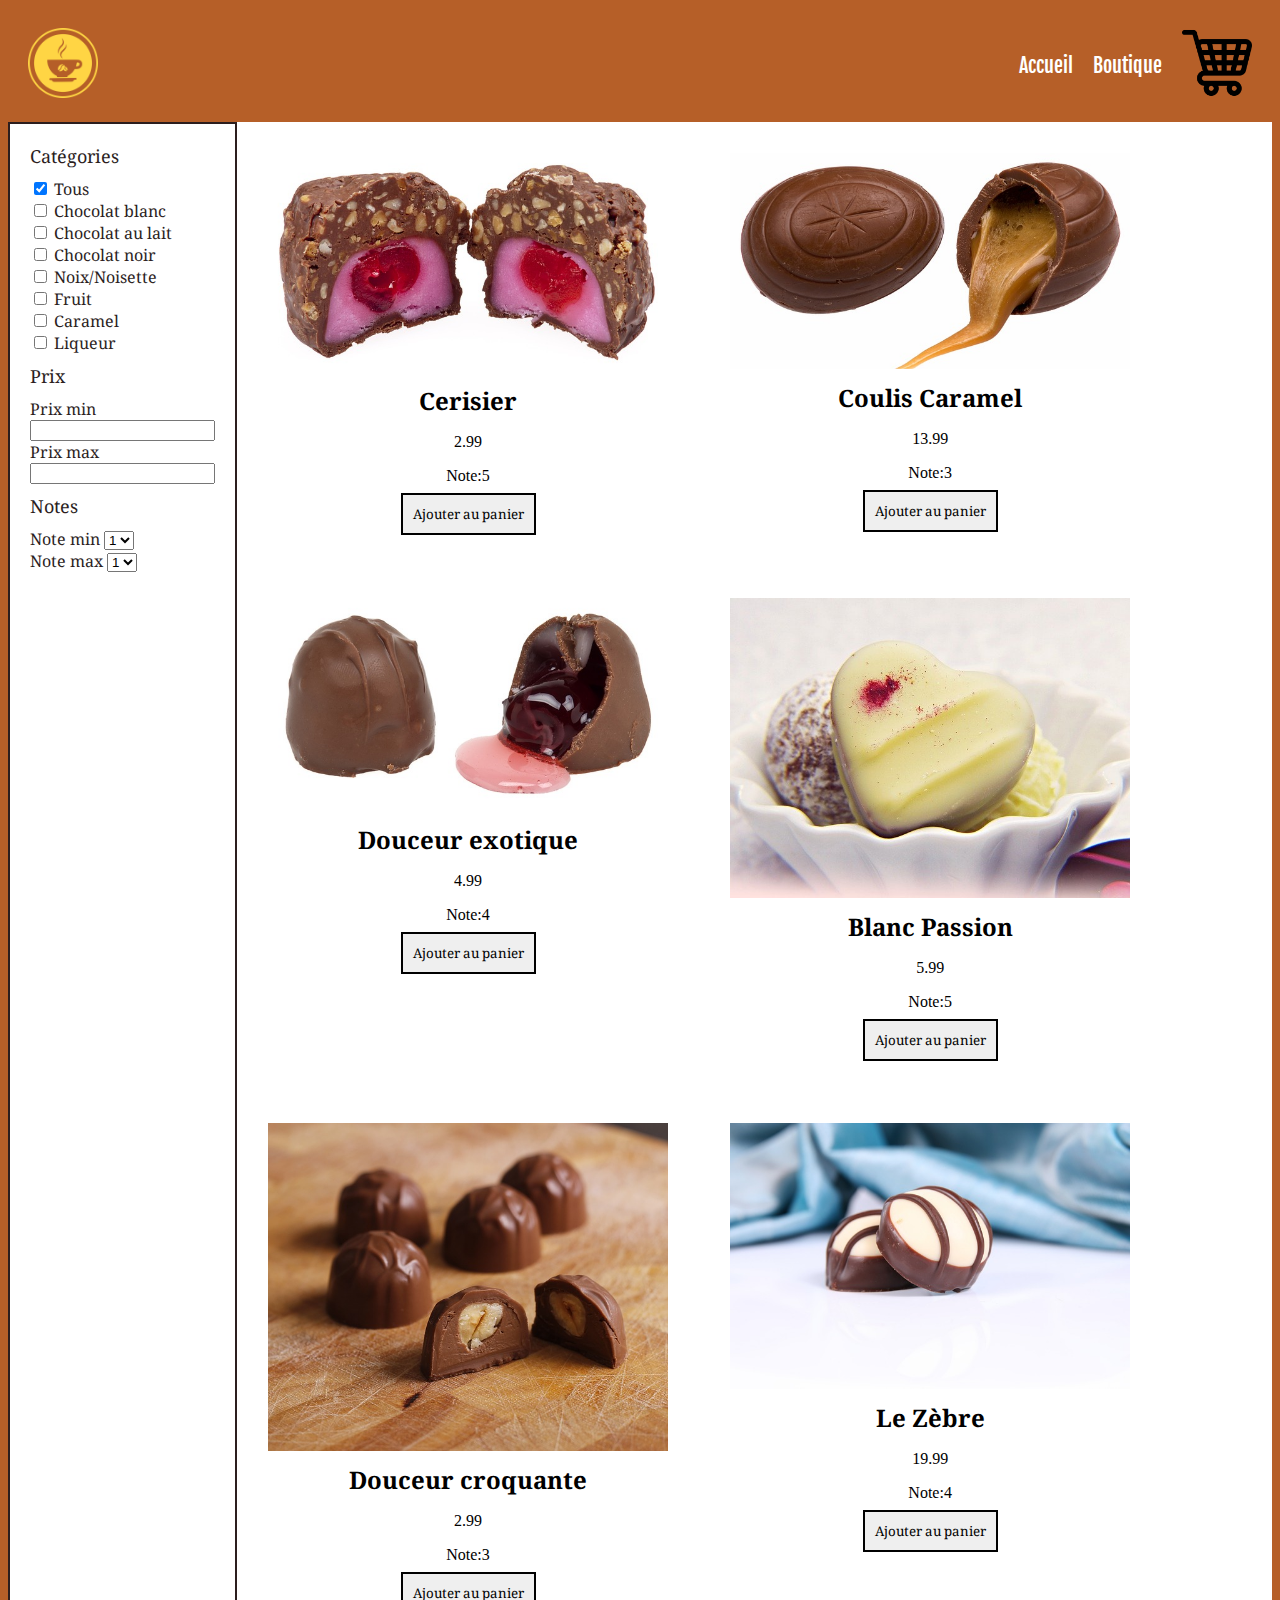
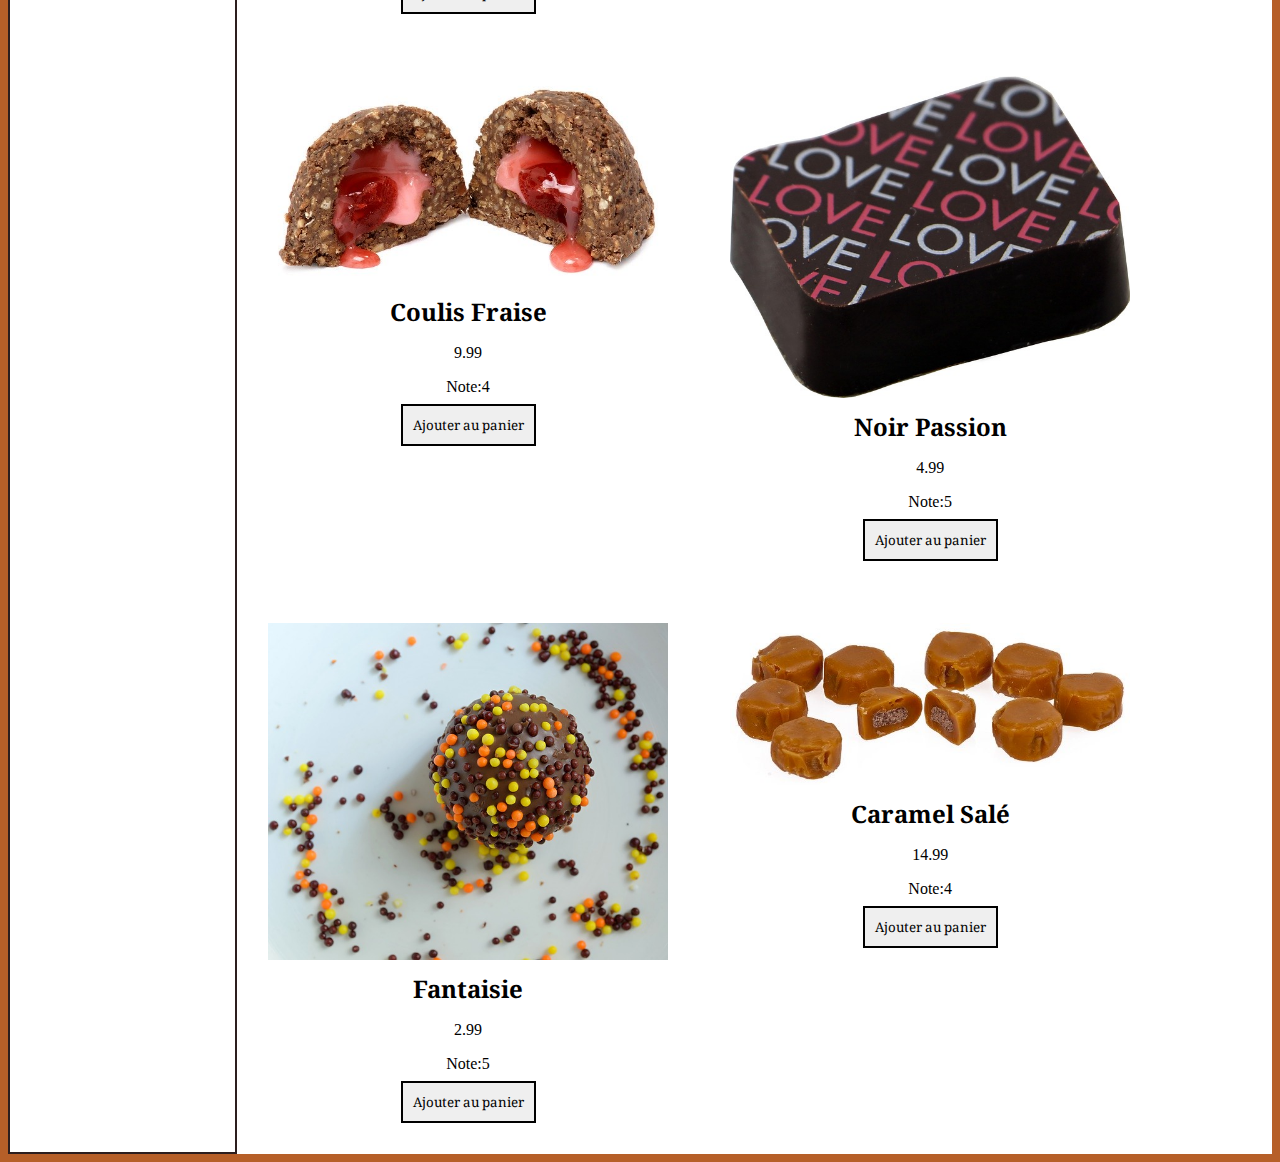
==== boutique.html @ 446644bd "filtre all resolu (sauf suppression des checkbox et doublons)" ====
<!DOCTYPE html>
<html lang="fr">
    <head>
        <title>Choco pap</title>
        <link rel="stylesheet" href="style.css">
    </head>
    <body>
        <!-- HEADER-->
        <div id="header">
            <div id="header-logo">
                <img src="images/logo.png" alt="logo" width="70" height="70">
            </div>
            <div id="header-right">
                <div class="text-style1">
                    <p><a href="index.html">Accueil</a></p></div>
                <div class="text-style1">
                    <p><a href="boutique.html">Boutique</a></p></div>
                <div class="panier">
                    <img src="images/panier.png" alt="panier" width="70" height="70">
                </div>
            </div>
        </div>

        <div class="content">
            <!-- FILTRES -->
            <div id="filter">
                <div class="text-style3">Cat&eacute;gories</div>
                <div class="zone-filtre">
                    <div>
                        <input type="checkbox" id="ch-all" checked onchange="catalogue()">
                        <label for="ch-all" class="text-style4">Tous</label>
                    </div>
                    <div>
                        <input type="checkbox" id="ch-chocolat-blanc" onchange="catalogue()">
                        <label for="ch-chocolat-blanc" class="text-style4">Chocolat blanc</label>
                    </div>
                    <div>
                        <input type="checkbox" id="ch-chocolat-lait" onchange="catalogue()">
                        <label for="ch-chocolat-lait" class="text-style4">Chocolat au lait</label>
                    </div>
                    <div>
                        <input type="checkbox" id="ch-chocolat-noir" onchange="catalogue()">
                        <label for="ch-chocolat-noir" class="text-style4">Chocolat noir</label>
                    </div>
                    <div>
                        <input type="checkbox" id="ch-noix" onchange="catalogue()">
                        <label for="ch-noix" class="text-style4">Noix/Noisette</label>
                    </div>
                    <div>
                        <input type="checkbox" id="ch-fruit" onchange="catalogue()">
                        <label for="ch-fruit" class="text-style4">Fruit</label>
                    </div>
                    <div>
                        <input type="checkbox" id="ch-caramel" onchange="catalogue()">
                        <label for="ch-caramel" class="text-style4">Caramel</label>
                    </div>
                    <div>
                        <input type="checkbox" id="ch-liqueur" onchange="catalogue()">
                        <label for="ch-liqueur" class="text-style4">Liqueur</label>
                    </div>
                </div>
                <div class="text-style3">Prix</div>
                <div class="zone-filtre">
                    <div>
                        <div>
                            <span class="text-style4">Prix min</span>
                            <input type="number" id="prix-min">
                        </div>
                        <div>
                            <span class="text-style4">Prix max</span>
                            <input type="number" id="prix-max">
                        </div> 
                    </div>
                </div>
                <div class="text-style3">Notes</div>
                <div class="zone-filtre">
                    <div>
                        <div>
                            <span class="text-style4">Note min</span>
                            <select>
                                <option value="1">1</option>
                                <option value="2">2</option>
                                <option value="3">3</option>
                                <option value="4">4</option>
                                <option value="5">5</option>
                            </select>
                        </div>
                        <div>
                            <span class="text-style4">Note max</span>
                            <select>
                                <option value="1">1</option>
                                <option value="2">2</option>
                                <option value="3">3</option>
                                <option value="4">4</option>
                                <option value="5">5</option>
                            </select>
                        </div>
                    </div>
                </div>
            </div>
            <!-- PRODUIT-->
            <div id="catalogueProduit">
                <!-- TODO : Ajouter les produits de façon dynamique-->
            </div>
        </div>
        
        <script src="/script/boutique.js"></script>
    </body>
</html>
---- style.css ----
@import url("https://fonts.googleapis.com/css?family=Fjalla+One");
@import url("https://fonts.googleapis.com/css?family=Droid+Serif");


a {
    text-decoration: none;
}

body {
    background-color: #B65F28;
}

.content {
    background-color: #FFFFFF;
}

#header, #footer, .content {
    display: flex;
    justify-content: space-between;
}

#header-right, #social-network {
    display: flex;
    align-items: center;
}

#header-right p {
    margin-left: 20px;
}

#header img {
    margin: 20px;
}

#social-network img {
    margin: 5px;
}

#informations, #contact {
    margin: 20px;
}


.text-style1 {
    font-size: 20px;
    font-family: 'Fjalla One';
    
}
.text-style1 a {
    color: #FFFFFF;
}

.text-style2 {
    display: inline-block;
    font-family: 'Droid Serif';
    padding: 10px;
    border: 2px solid;
}

.text-style2 a {
    color: #2C1E1E;
}

.text-style3 {
    font-size: 18px;
}
.text-style3, .text-style4 {
    color: #2C1E1E;
    font-family: 'Droid Serif';
}

.zone-filtre {
    margin-top: 10px;
    margin-bottom: 10px;
}

#filter {
    border: 2px solid;
    border-color: #2C1E1E;
    padding: 20px;
}

.table {
    display: table;
    padding: 10px;
}

main{
    height: fit-content;
    display: flex;
    justify-content: center;
}
#front-carousel{
    position: absolute;
    display: flex;
    flex-direction: column;
    justify-content: center;
    z-index: 2;
    margin-top: 10%;
    align-items: center;
}

#front-carousel>h1{
    font-family: 'Fjalla One';
    color: #ffffff;
    font-weight: 300;
    font-size: 200px;
}

#button-boutique {
    background-color: #f0f0f0;
    display: flex;
    justify-content: center;
    padding: 2%;
    width: fit-content;
    
}

* {box-sizing:border-box}

/* Carousel */
.carousel-container {
  max-width: 100%;
  position: relative;
  margin: auto;
  z-index: 1;
}

.carouselImage{
    opacity: .7;
}

#carouselControls{
    position: absolute;
    z-index: 2;
    bottom: 4%;
    right: 50%;
}

.dot {
  cursor: pointer;
  height: 15px;
  width: 15px;
  margin: 0 2px;
  background-color: #bbb;
  border-radius: 50%;
  display: inline-block;
  transition: background-color 0.6s ease;
}

.active, .dot:hover {
  background-color: #717171;
}


h2{
    color: #000000;
    font-family: 'Droid Serif'; 
}

#catalogueProduit {
    display: flex;
    flex-wrap: wrap;
}

.card {
    display: flex;
    flex-direction: column;
    align-items: center;
    padding: 3%;
}

.card>a>img{
    width: 400px;
}

.card>button{
    display: inline-block;
    font-family: 'Droid Serif';
    padding: 10px;
    border: 2px solid;
}
.card> h2,p{
    margin: 2%;
}

#presentation{
    padding-top: 2%;
}
#presentation>div{
    padding: 2%;
    margin-left: 5%;
}
#presentation.table{
    padding-right: 50%;
}
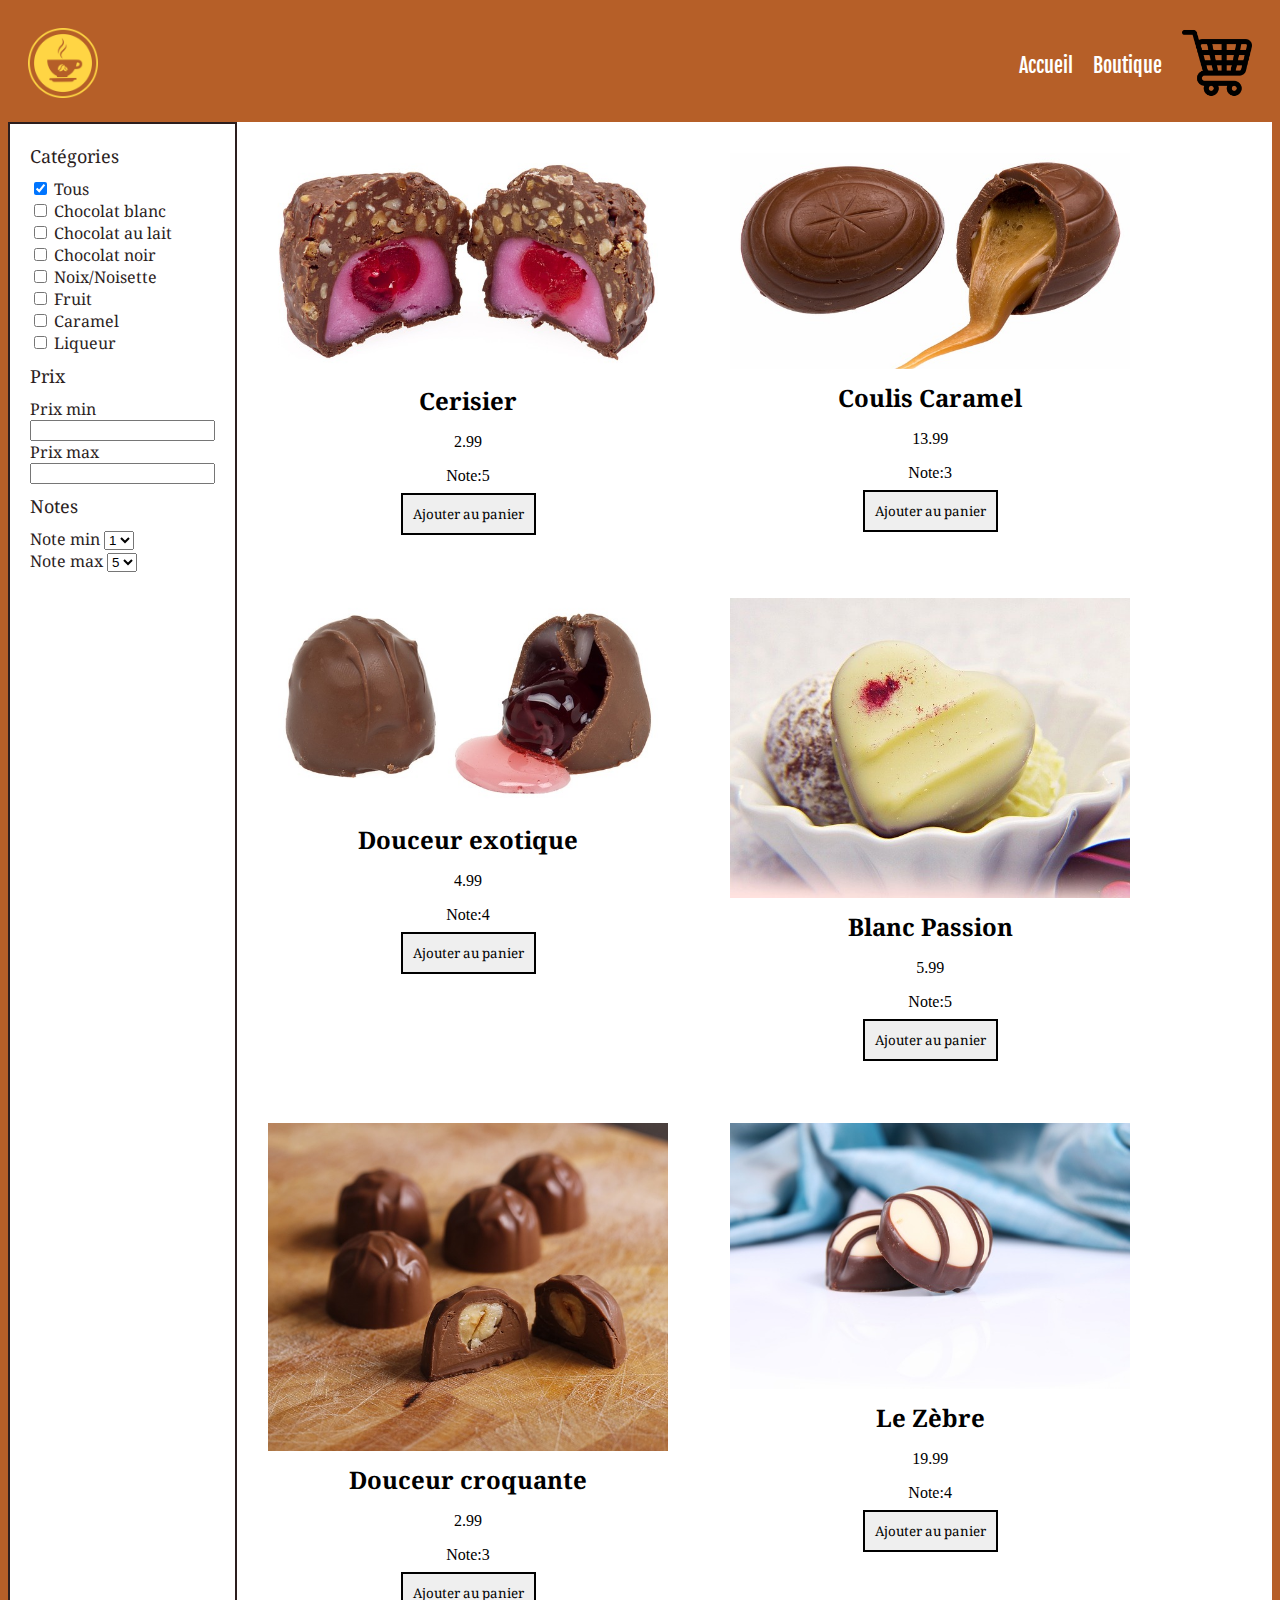
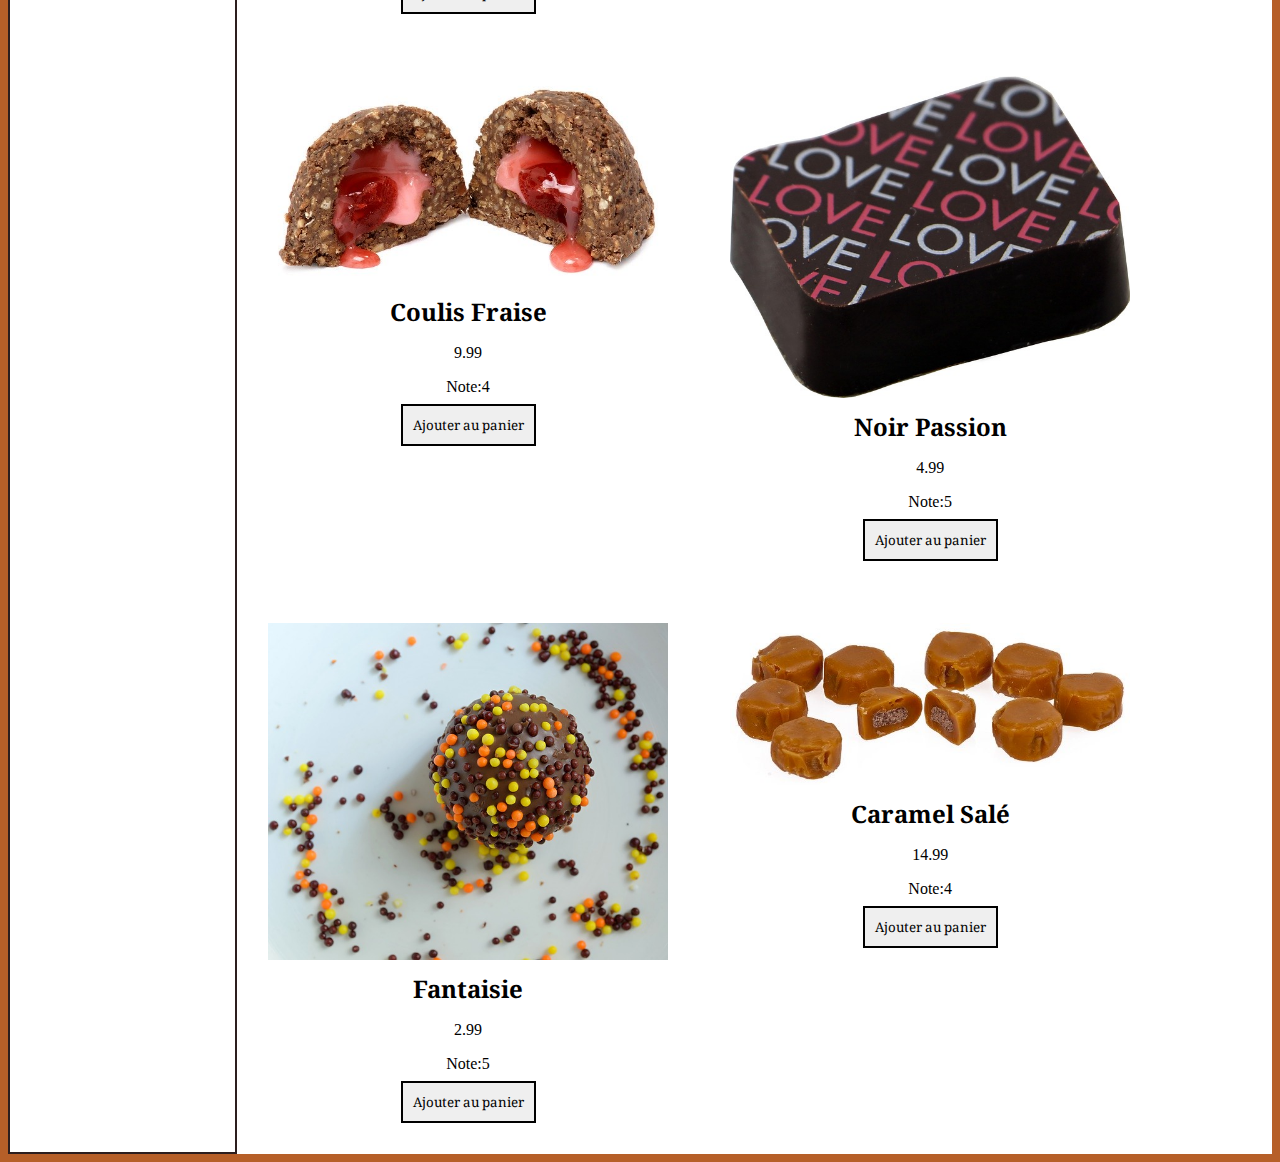
==== commit 30fc6545: "filtres prix et notes avec doublons" ====
--- a/boutique.html
+++ b/boutique.html
@@ -64,11 +64,11 @@
                     <div>
                         <div>
                             <span class="text-style4">Prix min</span>
-                            <input type="number" id="prix-min">
+                            <input type="number" id="prix-min" onchange="catalogue()">
                         </div>
                         <div>
                             <span class="text-style4">Prix max</span>
-                            <input type="number" id="prix-max">
+                            <input type="number" id="prix-max" onchange="catalogue()">
                         </div> 
                     </div>
                 </div>
@@ -77,7 +77,7 @@
                     <div>
                         <div>
                             <span class="text-style4">Note min</span>
-                            <select>
+                            <select id="noteMin" onchange="catalogue()">
                                 <option value="1">1</option>
                                 <option value="2">2</option>
                                 <option value="3">3</option>
@@ -87,12 +87,12 @@
                         </div>
                         <div>
                             <span class="text-style4">Note max</span>
-                            <select>
+                            <select id="noteMax" onchange="catalogue()"> 
                                 <option value="1">1</option>
                                 <option value="2">2</option>
                                 <option value="3">3</option>
                                 <option value="4">4</option>
-                                <option value="5">5</option>
+                                <option value="5" selected>5</option>
                             </select>
                         </div>
                     </div>
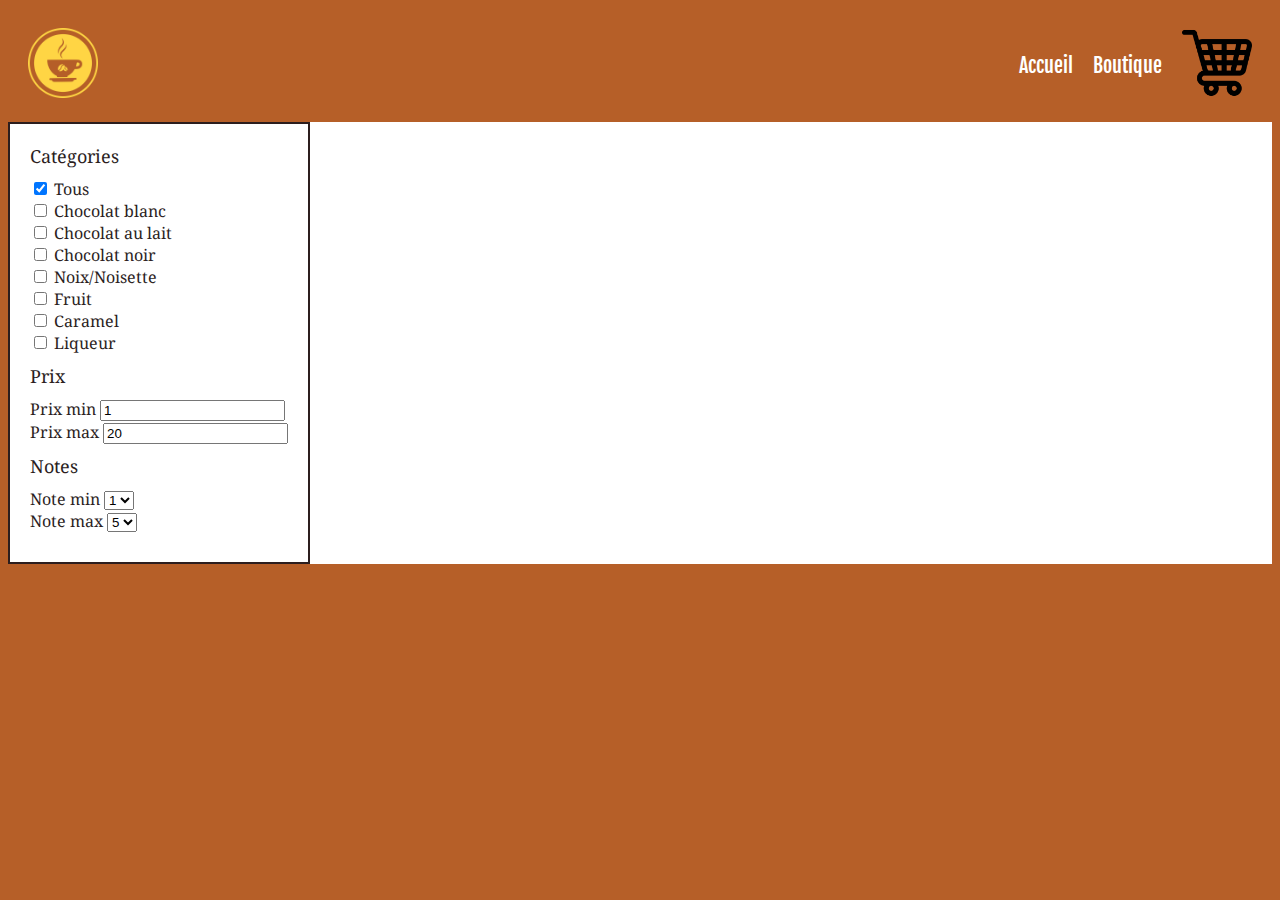
==== commit 1e4c4e8f: "optimisation de boutique.js et création de la classe ListeProduit pour stocker les fonctions filtres" ====
--- a/boutique.html
+++ b/boutique.html
@@ -64,11 +64,11 @@
                     <div>
                         <div>
                             <span class="text-style4">Prix min</span>
-                            <input type="number" id="prix-min" onchange="catalogue()">
+                            <input type="number" id="prixMin" value="1" onchange="catalogue()">
                         </div>
                         <div>
                             <span class="text-style4">Prix max</span>
-                            <input type="number" id="prix-max" onchange="catalogue()">
+                            <input type="number" id="prixMax" value="20" onchange="catalogue()" >
                         </div> 
                     </div>
                 </div>
@@ -104,6 +104,6 @@
             </div>
         </div>
         
-        <script src="/script/boutique.js"></script>
+        <script src="/script/boutique.js" type="module"></script>
     </body>
 </html>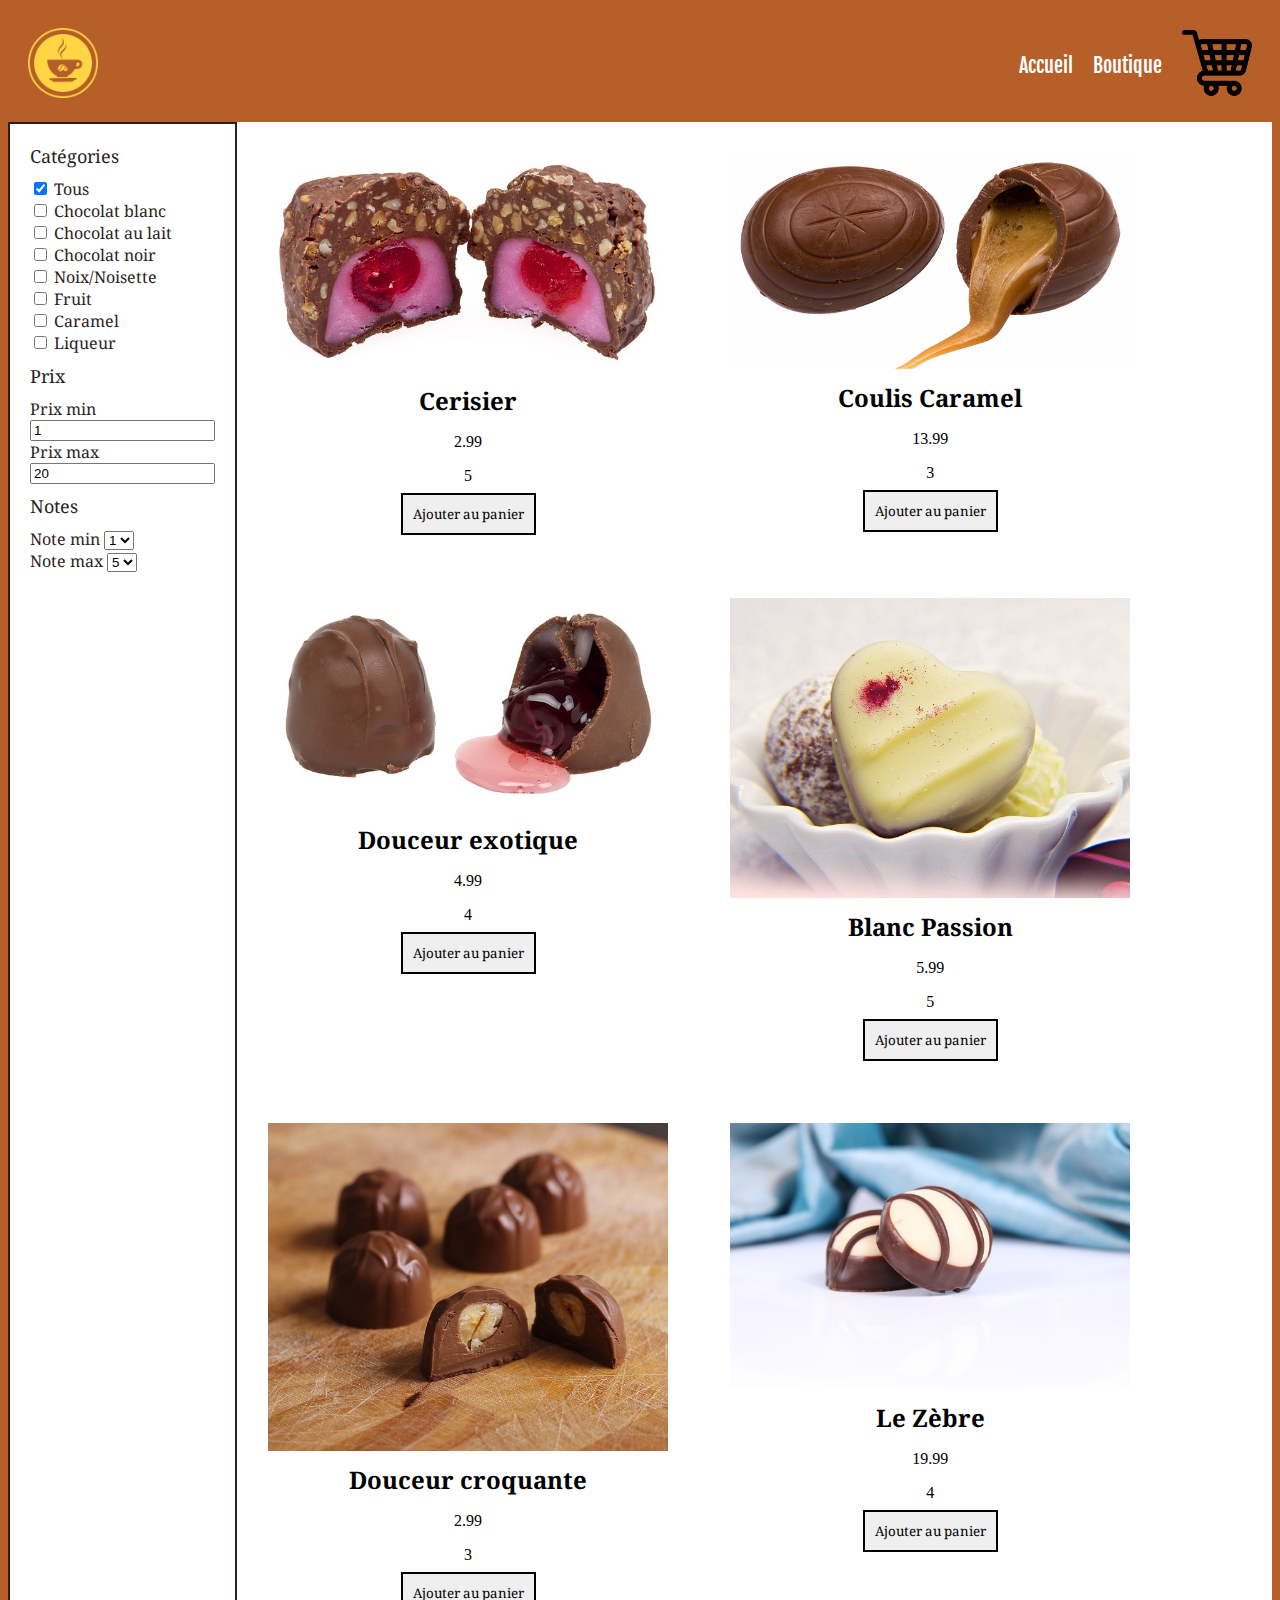
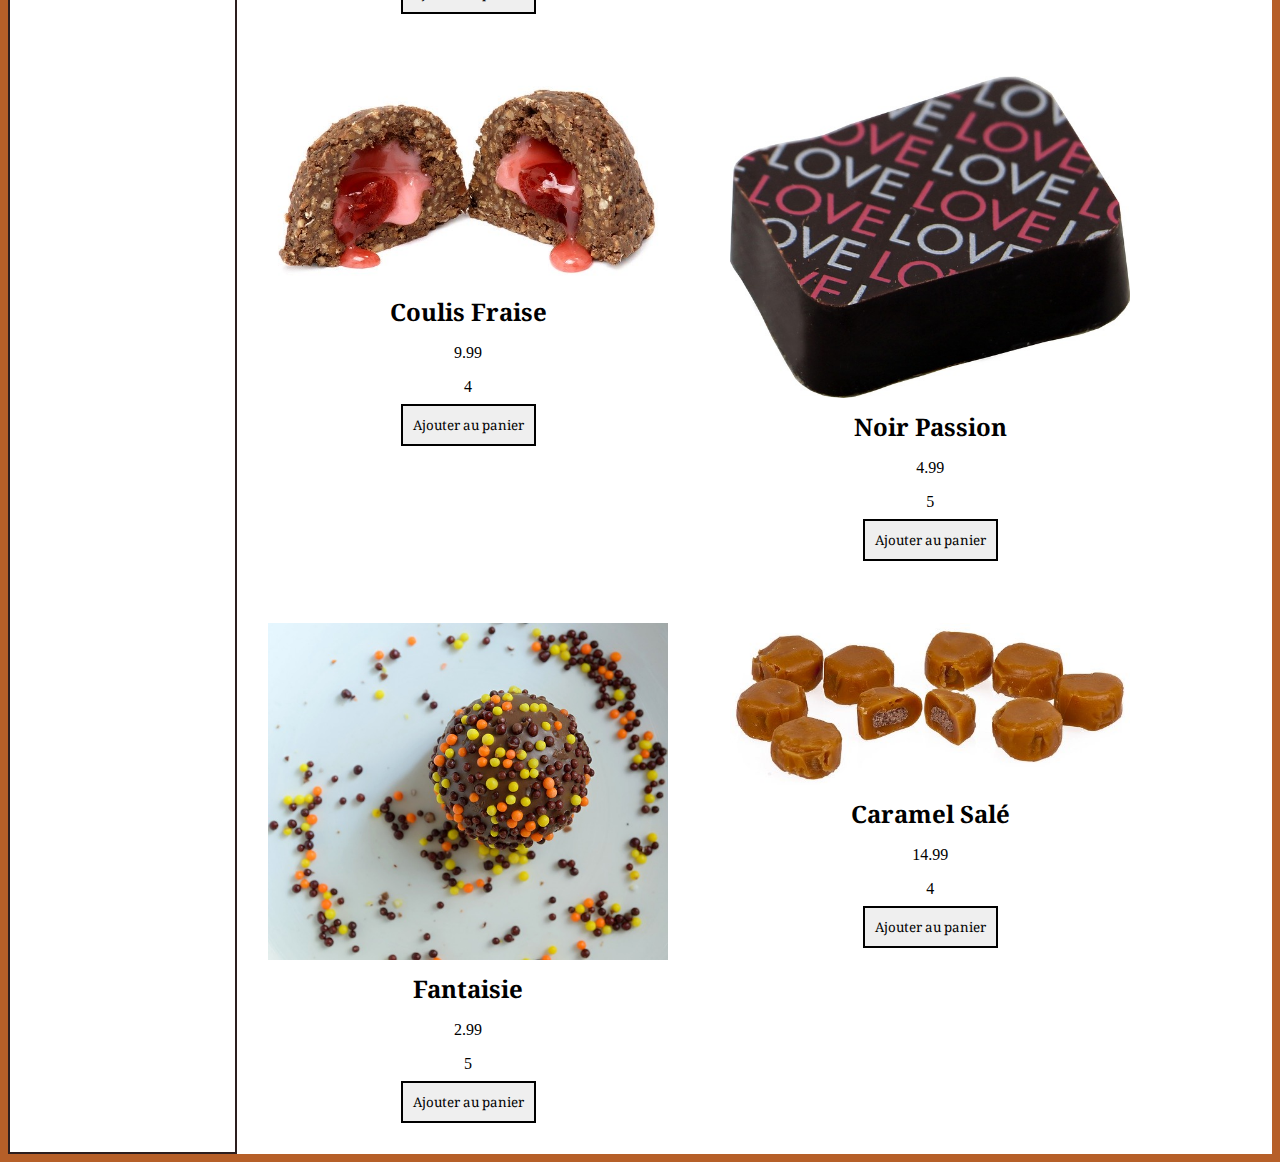
==== commit ab6bc9ef: "filtres ok + page produit ok" ====
--- a/boutique.html
+++ b/boutique.html
@@ -27,35 +27,35 @@
                 <div class="text-style3">Cat&eacute;gories</div>
                 <div class="zone-filtre">
                     <div>
-                        <input type="checkbox" id="ch-all" checked onchange="catalogue()">
+                        <input type="checkbox" name="checkboxFiltre" id="all" checked >
                         <label for="ch-all" class="text-style4">Tous</label>
                     </div>
                     <div>
-                        <input type="checkbox" id="ch-chocolat-blanc" onchange="catalogue()">
+                        <input type="checkbox" name="checkboxFiltre" id="blanc" >
                         <label for="ch-chocolat-blanc" class="text-style4">Chocolat blanc</label>
                     </div>
                     <div>
-                        <input type="checkbox" id="ch-chocolat-lait" onchange="catalogue()">
+                        <input type="checkbox" name="checkboxFiltre" id="lait" >
                         <label for="ch-chocolat-lait" class="text-style4">Chocolat au lait</label>
                     </div>
                     <div>
-                        <input type="checkbox" id="ch-chocolat-noir" onchange="catalogue()">
+                        <input type="checkbox" name="checkboxFiltre" id="noir" >
                         <label for="ch-chocolat-noir" class="text-style4">Chocolat noir</label>
                     </div>
                     <div>
-                        <input type="checkbox" id="ch-noix" onchange="catalogue()">
+                        <input type="checkbox" name="checkboxFiltre" id="noix" >
                         <label for="ch-noix" class="text-style4">Noix/Noisette</label>
                     </div>
                     <div>
-                        <input type="checkbox" id="ch-fruit" onchange="catalogue()">
+                        <input type="checkbox" name="checkboxFiltre" id="fruit" >
                         <label for="ch-fruit" class="text-style4">Fruit</label>
                     </div>
                     <div>
-                        <input type="checkbox" id="ch-caramel" onchange="catalogue()">
+                        <input type="checkbox" name="checkboxFiltre" id="caramel" >
                         <label for="ch-caramel" class="text-style4">Caramel</label>
                     </div>
                     <div>
-                        <input type="checkbox" id="ch-liqueur" onchange="catalogue()">
+                        <input type="checkbox" name="checkboxFiltre" id="liqueur" >
                         <label for="ch-liqueur" class="text-style4">Liqueur</label>
                     </div>
                 </div>
@@ -64,11 +64,11 @@
                     <div>
                         <div>
                             <span class="text-style4">Prix min</span>
-                            <input type="number" id="prixMin" value="1" onchange="catalogue()">
+                            <input type="number" id="priceMin" value="1" >
                         </div>
                         <div>
                             <span class="text-style4">Prix max</span>
-                            <input type="number" id="prixMax" value="20" onchange="catalogue()" >
+                            <input type="number" id="priceMax" value="20"  >
                         </div> 
                     </div>
                 </div>
@@ -77,7 +77,7 @@
                     <div>
                         <div>
                             <span class="text-style4">Note min</span>
-                            <select id="noteMin" onchange="catalogue()">
+                            <select id="noteMin" >
                                 <option value="1">1</option>
                                 <option value="2">2</option>
                                 <option value="3">3</option>
@@ -87,7 +87,7 @@
                         </div>
                         <div>
                             <span class="text-style4">Note max</span>
-                            <select id="noteMax" onchange="catalogue()"> 
+                            <select id="noteMax" > 
                                 <option value="1">1</option>
                                 <option value="2">2</option>
                                 <option value="3">3</option>
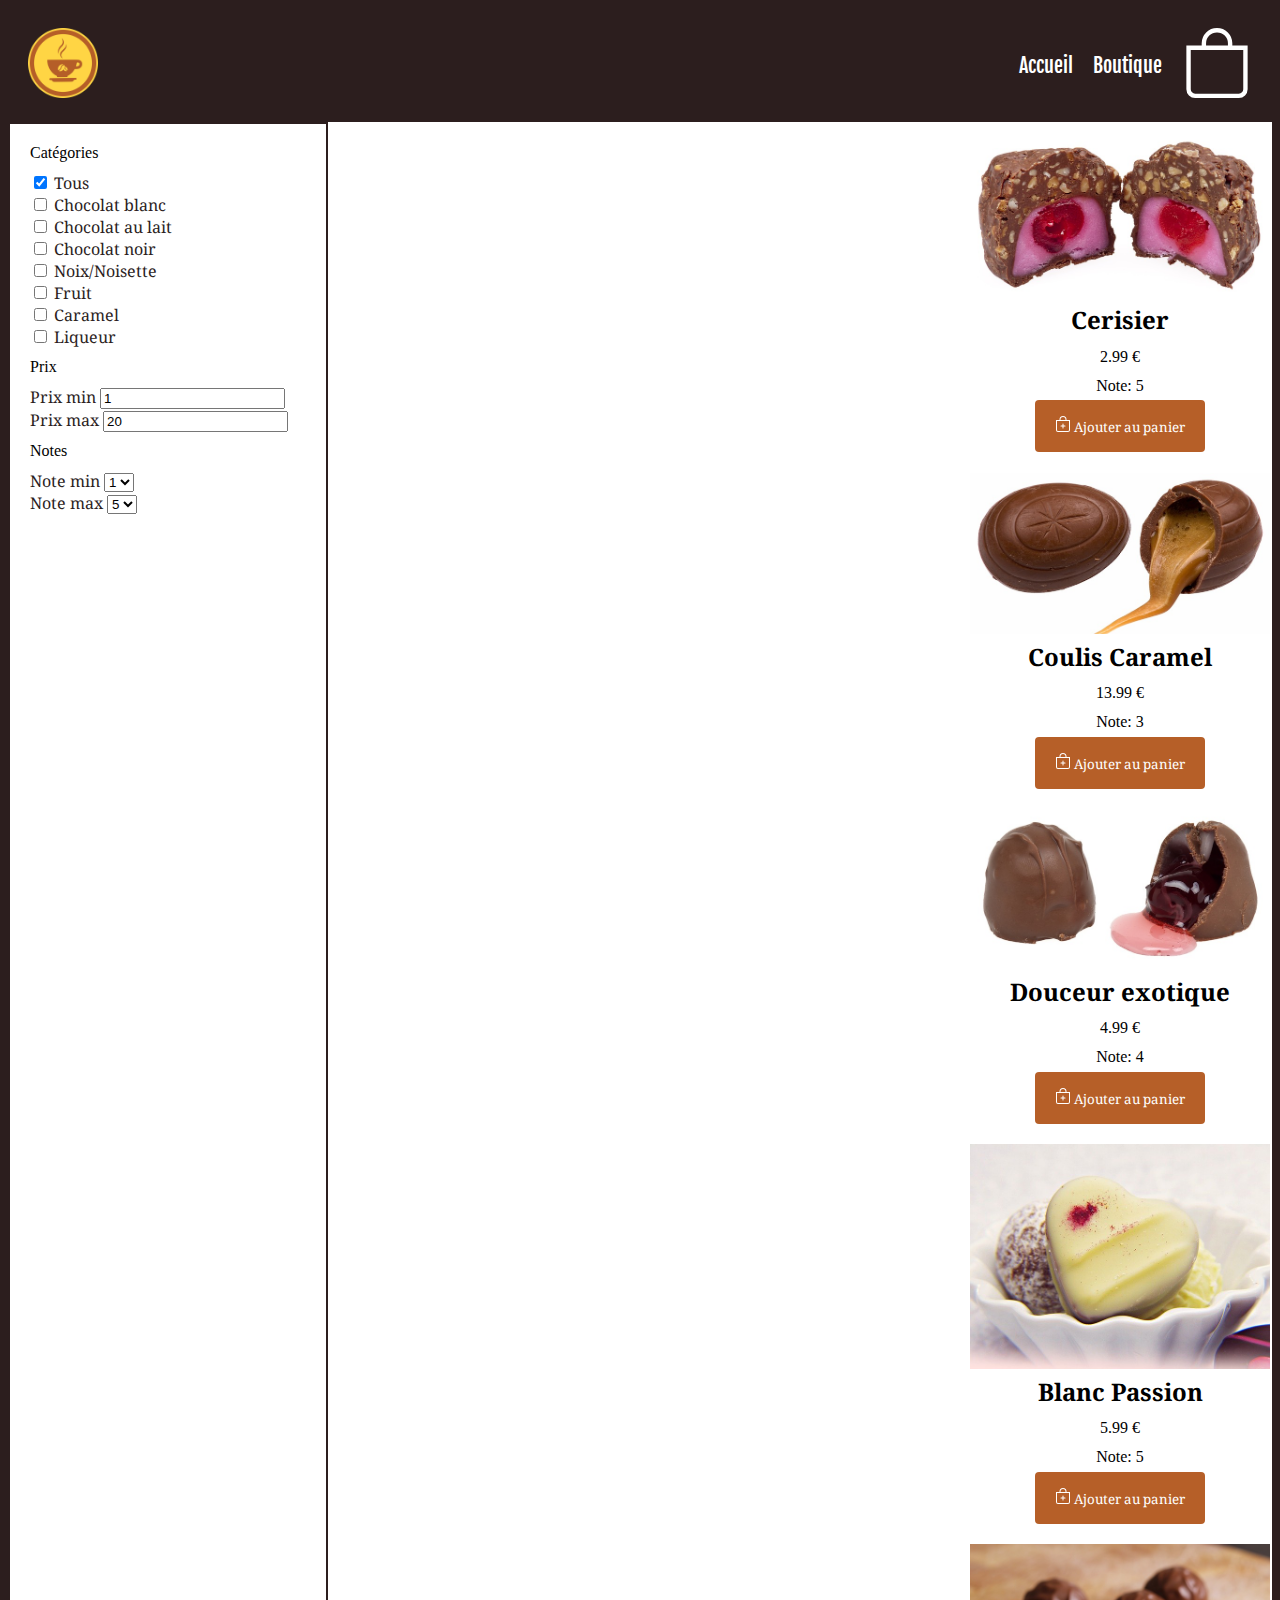
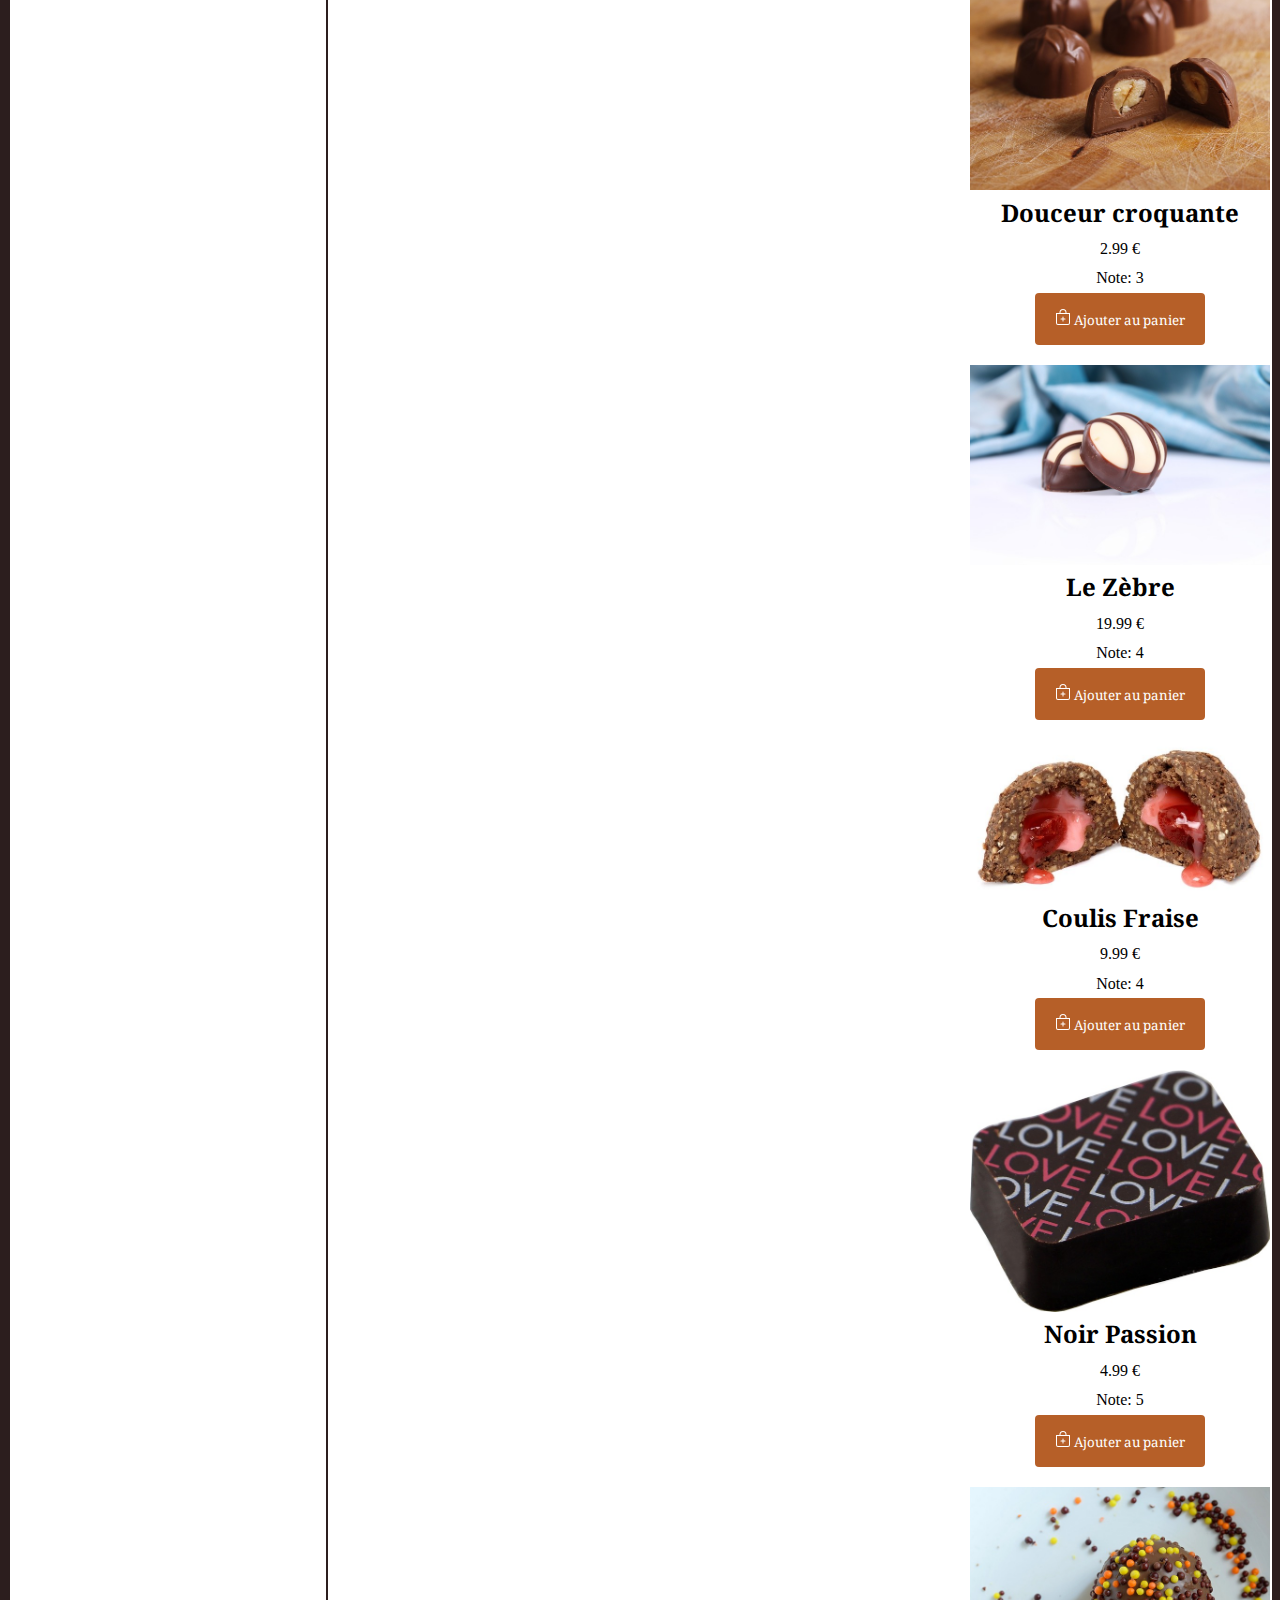
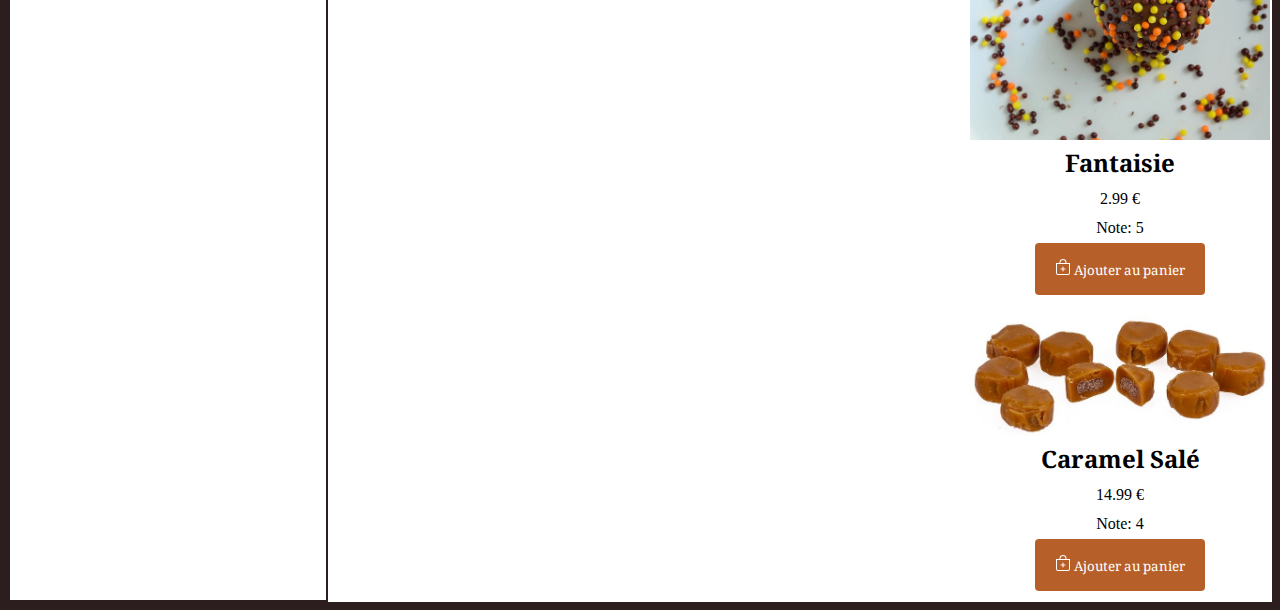
==== commit d60a14a8: "ajout bootstrap / css boutique et template panier" ====
--- a/boutique.html
+++ b/boutique.html
@@ -1,12 +1,15 @@
 <!DOCTYPE html>
 <html lang="fr">
     <head>
+        <meta charset="utf-8">
+        <meta name="viewport" content="width=device-width, initial-scale=1">
         <title>Choco pap</title>
+        <link href="https://cdn.jsdelivr.net/npm/bootstrap@5.2.3/dist/css/bootstrap.min.css" rel="stylesheet" integrity="sha384-rbsA2VBKQhggwzxH7pPCaAqO46MgnOM80zW1RWuH61DGLwZJEdK2Kadq2F9CUG65" crossorigin="anonymous">
         <link rel="stylesheet" href="style.css">
     </head>
     <body>
         <!-- HEADER-->
-        <div id="header">
+        <header id="header">
             <div id="header-logo">
                 <img src="images/logo.png" alt="logo" width="70" height="70">
             </div>
@@ -16,67 +19,69 @@
                 <div class="text-style1">
                     <p><a href="boutique.html">Boutique</a></p></div>
                 <div class="panier">
-                    <img src="images/panier.png" alt="panier" width="70" height="70">
+                    <img src="images/bag.svg" alt="panier" width="70" height="70">
                 </div>
             </div>
-        </div>
-
-        <div class="content">
+        </header>
+        
+        <div id="panier"></div>
+        <div class="content ">
             <!-- FILTRES -->
-            <div id="filter">
-                <div class="text-style3">Cat&eacute;gories</div>
+            
+            <div id="filter" class="d-flex flex-column">
+                <div>Cat&eacute;gories</div>
                 <div class="zone-filtre">
                     <div>
                         <input type="checkbox" name="checkboxFiltre" id="all" checked >
-                        <label for="ch-all" class="text-style4">Tous</label>
+                        <label for="ch-all">Tous</label>
                     </div>
                     <div>
                         <input type="checkbox" name="checkboxFiltre" id="blanc" >
-                        <label for="ch-chocolat-blanc" class="text-style4">Chocolat blanc</label>
+                        <label for="ch-chocolat-blanc">Chocolat blanc</label>
                     </div>
                     <div>
                         <input type="checkbox" name="checkboxFiltre" id="lait" >
-                        <label for="ch-chocolat-lait" class="text-style4">Chocolat au lait</label>
+                        <label for="ch-chocolat-lait">Chocolat au lait</label>
                     </div>
                     <div>
                         <input type="checkbox" name="checkboxFiltre" id="noir" >
-                        <label for="ch-chocolat-noir" class="text-style4">Chocolat noir</label>
+                        <label for="ch-chocolat-noir">Chocolat noir</label>
                     </div>
                     <div>
                         <input type="checkbox" name="checkboxFiltre" id="noix" >
-                        <label for="ch-noix" class="text-style4">Noix/Noisette</label>
+                        <label for="ch-noix">Noix/Noisette</label>
                     </div>
                     <div>
                         <input type="checkbox" name="checkboxFiltre" id="fruit" >
-                        <label for="ch-fruit" class="text-style4">Fruit</label>
+                        <label for="ch-fruit">Fruit</label>
                     </div>
                     <div>
                         <input type="checkbox" name="checkboxFiltre" id="caramel" >
-                        <label for="ch-caramel" class="text-style4">Caramel</label>
+                        <label for="ch-caramel">Caramel</label>
                     </div>
                     <div>
                         <input type="checkbox" name="checkboxFiltre" id="liqueur" >
-                        <label for="ch-liqueur" class="text-style4">Liqueur</label>
+                        <label for="ch-liqueur">Liqueur</label>
                     </div>
                 </div>
-                <div class="text-style3">Prix</div>
+                <div>Prix</div>
                 <div class="zone-filtre">
                     <div>
                         <div>
-                            <span class="text-style4">Prix min</span>
+                            <span>Prix min</span>
                             <input type="number" id="priceMin" value="1" >
                         </div>
                         <div>
-                            <span class="text-style4">Prix max</span>
+                            <span>Prix max</span>
                             <input type="number" id="priceMax" value="20"  >
                         </div> 
                     </div>
                 </div>
-                <div class="text-style3">Notes</div>
+                <div>Notes</div>
                 <div class="zone-filtre">
                     <div>
                         <div>
-                            <span class="text-style4">Note min</span>
+                            <span>Note min</span>
                             <select id="noteMin" >
                                 <option value="1">1</option>
                                 <option value="2">2</option>
@@ -86,7 +91,7 @@
                             </select>
                         </div>
                         <div>
-                            <span class="text-style4">Note max</span>
+                            <span>Note max</span>
                             <select id="noteMax" > 
                                 <option value="1">1</option>
                                 <option value="2">2</option>
@@ -99,7 +104,7 @@
                 </div>
             </div>
             <!-- PRODUIT-->
-            <div id="catalogueProduit">
+            <div id="catalogueProduit" class=" d-flex flex-wrap justify-content-start">
                 <!-- TODO : Ajouter les produits de façon dynamique-->
             </div>
         </div>
--- a/style.css
+++ b/style.css
@@ -7,7 +7,7 @@
 }
 
 body {
-    background-color: #B65F28;
+    background-color: #2C1E1E;
 }
 
 .content {
@@ -58,7 +58,7 @@
 }
 
 .text-style2 a {
-    color: #2C1E1E;
+    color: #FFFFFF;
 }
 
 .text-style3 {
@@ -68,16 +68,23 @@
     color: #2C1E1E;
     font-family: 'Droid Serif';
 }
+
+
+/*Filtres*/
+
 
 .zone-filtre {
     margin-top: 10px;
     margin-bottom: 10px;
+    color: #2C1E1E;
+    font-family: 'Droid Serif';
 }
 
 #filter {
     border: 2px solid;
     border-color: #2C1E1E;
     padding: 20px;
+    width: 320px;
 }
 
 .table {
@@ -90,6 +97,9 @@
     display: flex;
     justify-content: center;
 }
+
+/*Carousel*/
+
 #front-carousel{
     position: absolute;
     display: flex;
@@ -118,7 +128,6 @@
 
 * {box-sizing:border-box}
 
-/* Carousel */
 .carousel-container {
   max-width: 100%;
   position: relative;
@@ -158,27 +167,23 @@
     font-family: 'Droid Serif'; 
 }
 
-#catalogueProduit {
-    display: flex;
-    flex-wrap: wrap;
-}
-
 .card {
     display: flex;
     flex-direction: column;
     align-items: center;
     padding: 3%;
-}
-
-.card>a>img{
-    width: 400px;
+    margin: 2px;
+}
+
+.card>img{
+    width: 300px;
 }
 
 .card>button{
     display: inline-block;
     font-family: 'Droid Serif';
-    padding: 10px;
-    border: 2px solid;
+    color: #FFFFFF;
+    padding: 14px 18px;
 }
 .card> h2,p{
     margin: 2%;
@@ -193,4 +198,10 @@
 }
 #presentation.table{
     padding-right: 50%;
+}
+
+.btnPanier{
+    background-color:#B65F28 ;
+    border-radius: 4px;
+    border-color: transparent;
 }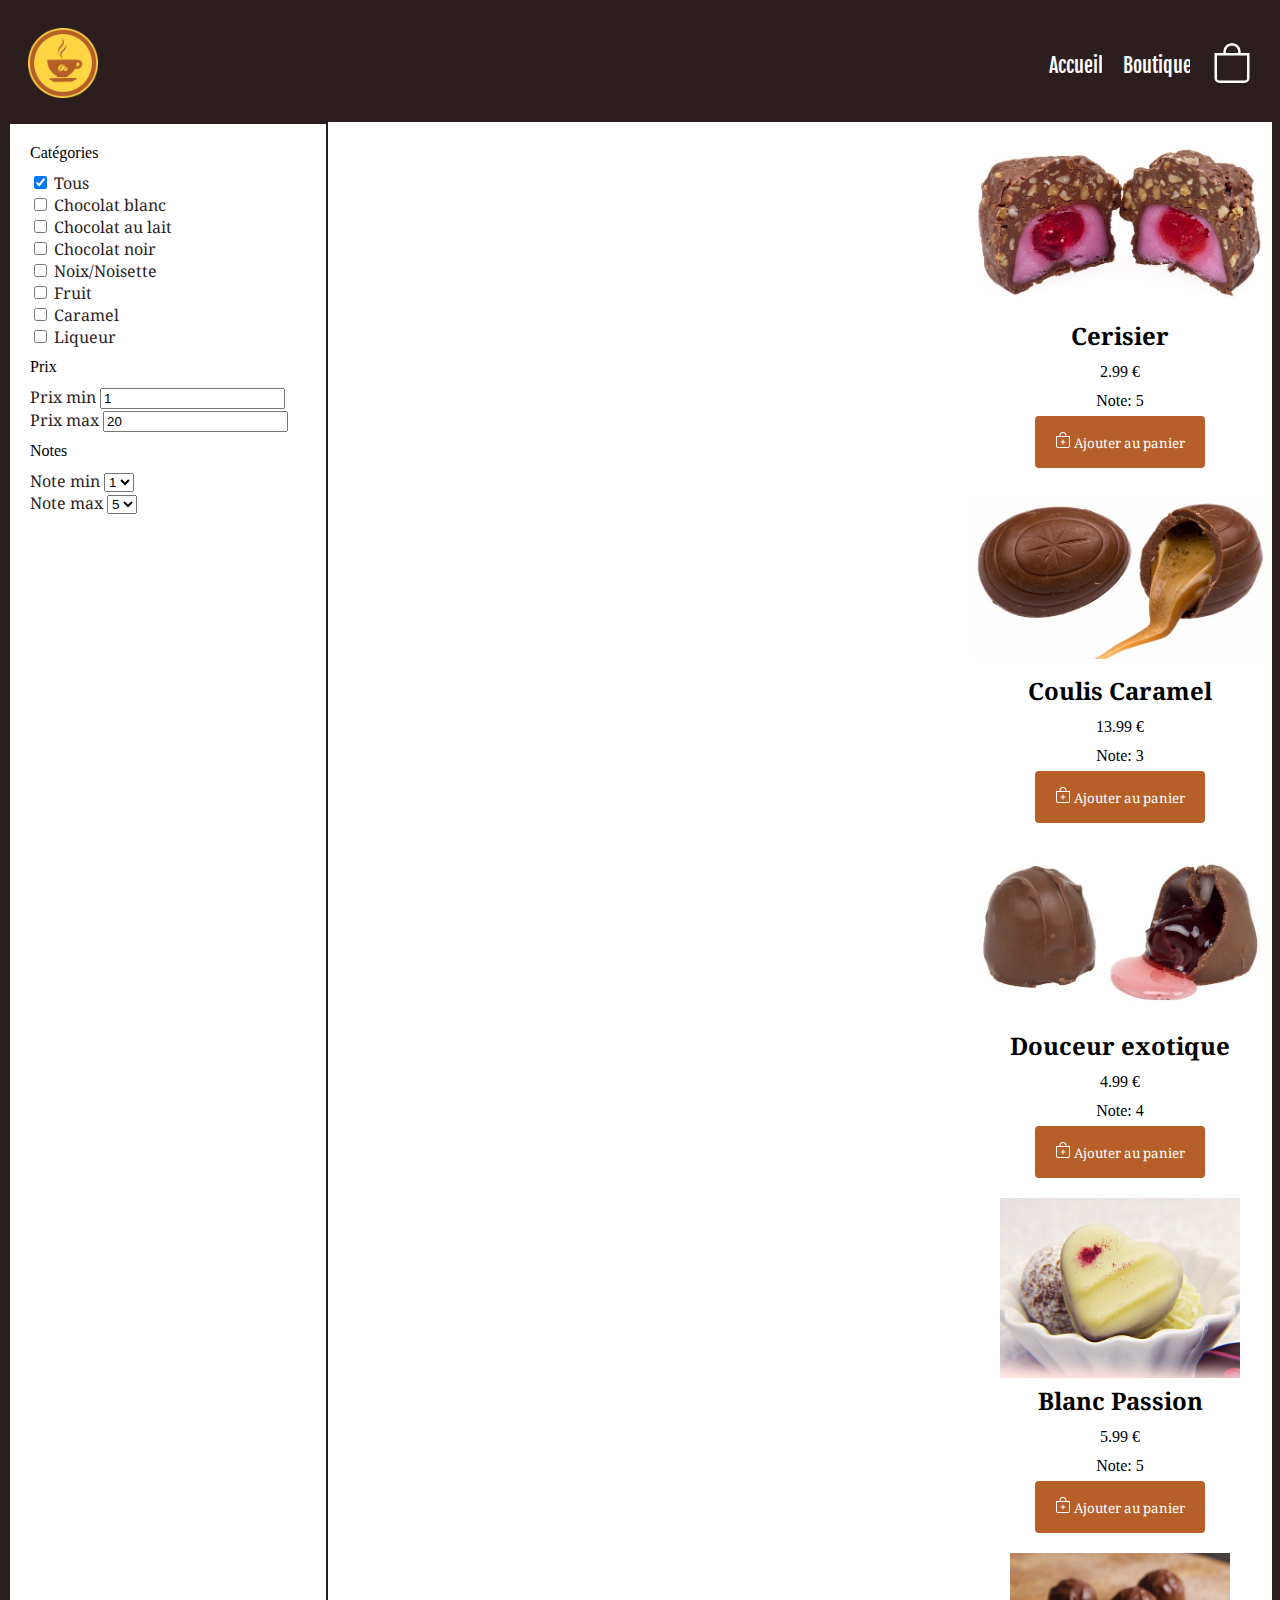
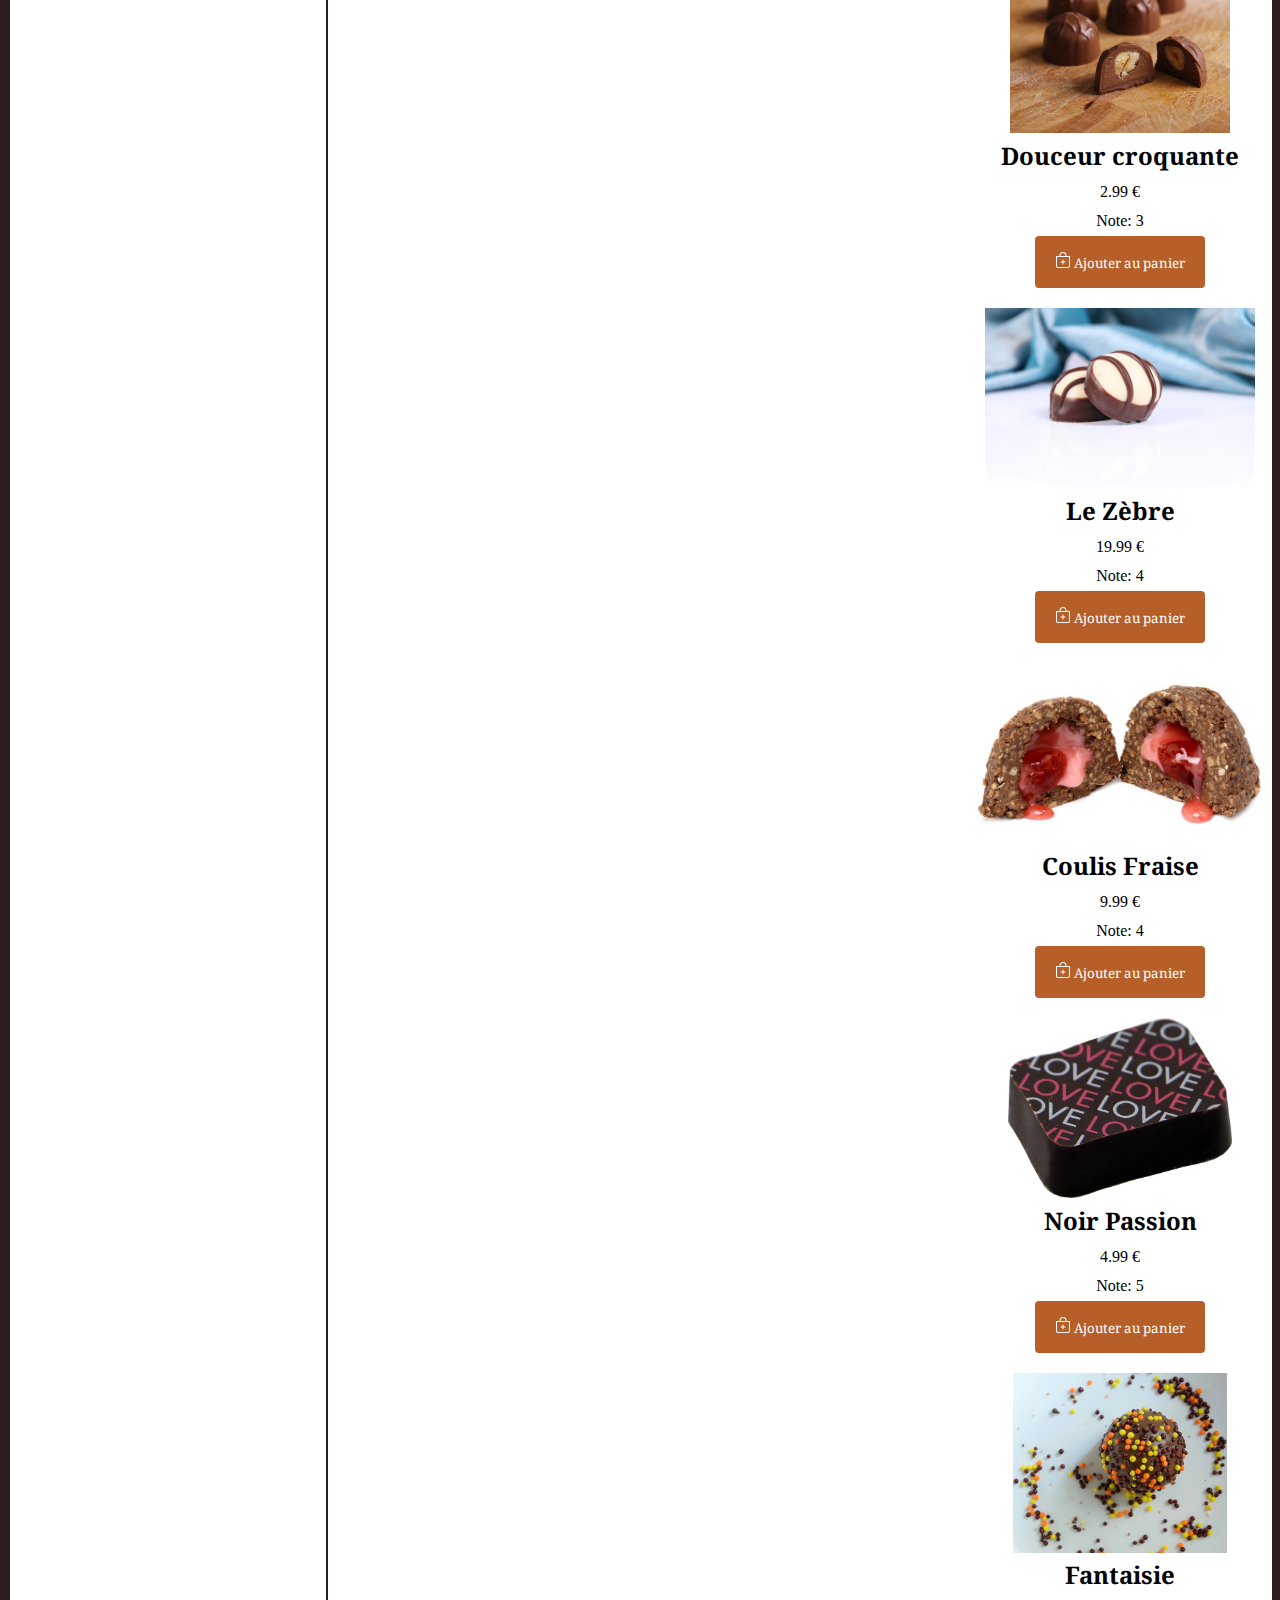
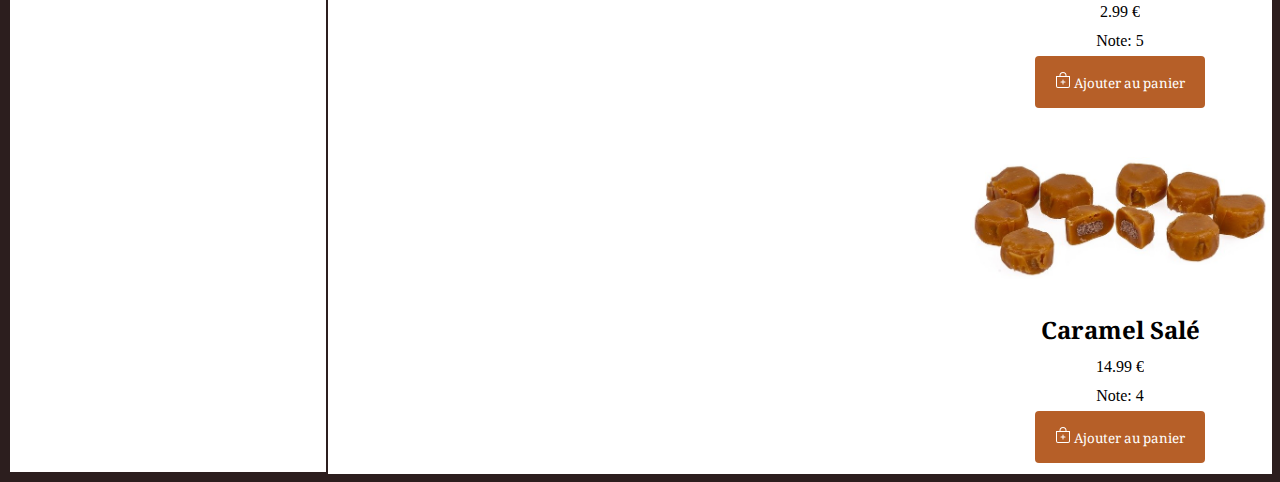
==== commit e4c38613: "panier actif sur page produit" ====
--- a/boutique.html
+++ b/boutique.html
@@ -18,13 +18,31 @@
                     <p><a href="index.html">Accueil</a></p></div>
                 <div class="text-style1">
                     <p><a href="boutique.html">Boutique</a></p></div>
-                <div class="panier">
-                    <img src="images/bag.svg" alt="panier" width="70" height="70">
+                <div id="panierBtn">
+                    <img src="images/bag.svg" alt="panier" width="40" height="40">
                 </div>
             </div>
         </header>
         
-        <div id="panier"></div>
+        <div id="panier" class="panierFerme">
+            <aside id="panierConteneur">
+                <div id="headerPanier">
+                    <input type="button">
+                    <h2>Panier</h2>
+                </div>
+            
+                <div id="itemPanier">
+            
+                </div>
+            
+                <div id="footerPanier">
+                    <p>Total:<span id="prixTotal"></span> &euro;</p>
+                    <input type="button" value="Réinitialiser le panier">
+                    <input type="button" value="Valider le panier">
+                </div>
+            </aside>
+        </div>
+
         <div class="content ">
             <!-- FILTRES -->
             
@@ -110,5 +128,6 @@
         </div>
         
         <script src="/script/boutique.js" type="module"></script>
+        <script src="/script/panier.js" type="module"></script>
     </body>
 </html>--- a/style.css
+++ b/style.css
@@ -1,6 +1,9 @@
 @import url("https://fonts.googleapis.com/css?family=Fjalla+One");
 @import url("https://fonts.googleapis.com/css?family=Droid+Serif");
 
+*{
+    overflow: hidden;
+}
 
 a {
     text-decoration: none;
@@ -175,8 +178,10 @@
     margin: 2px;
 }
 
-.card>img{
+.card>img {
     width: 300px;
+    object-fit: contain;
+    height: 180px;
 }
 
 .card>button{
@@ -189,8 +194,10 @@
     margin: 2%;
 }
 
+/* Page produit*/
+
 #presentation{
-    padding-top: 2%;
+    padding: 2% 15%;
 }
 #presentation>div{
     padding: 2%;
@@ -198,10 +205,38 @@
 }
 #presentation.table{
     padding-right: 50%;
+}
+
+#imageProduct{
+    object-fit: cover;
 }
 
 .btnPanier{
     background-color:#B65F28 ;
     border-radius: 4px;
     border-color: transparent;
+}
+
+/*Panier*/
+
+#panier {
+    right: 0;
+    display: flex;
+    position: absolute;
+    background-color: #fff;
+    align-content: center;
+    border: 1px solid #1e282d;
+    border-top-width: 0;
+    text-align: center;
+    /* transition-duration: 0.4s; */
+    transition: all 0.31s;
+    z-index: 2;
+    flex-direction: column;
+    overflow-y: auto;
+    padding: 20px;
+    filter: drop-shadow(0 0 3px rgba(0, 0, 0, 0.5));
+}
+
+#panier.panierFerme{
+    right: -500px;
 }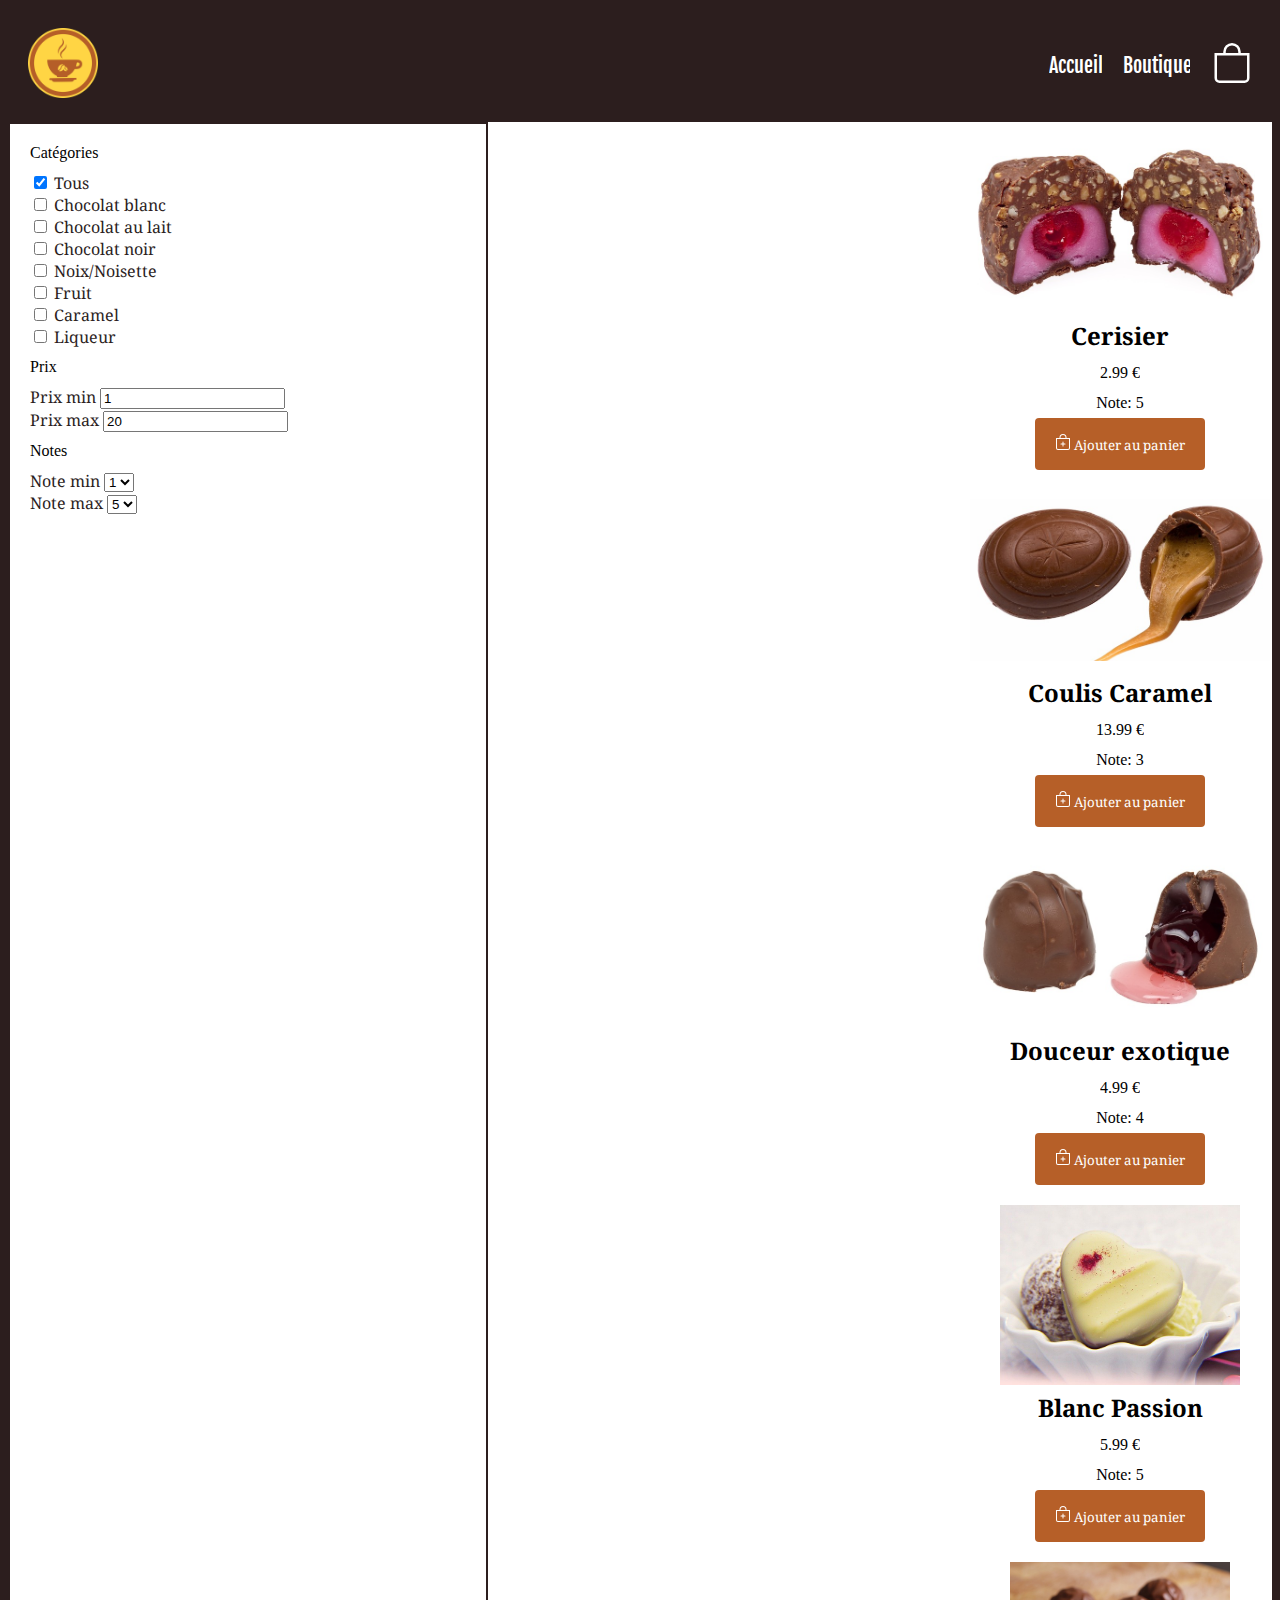
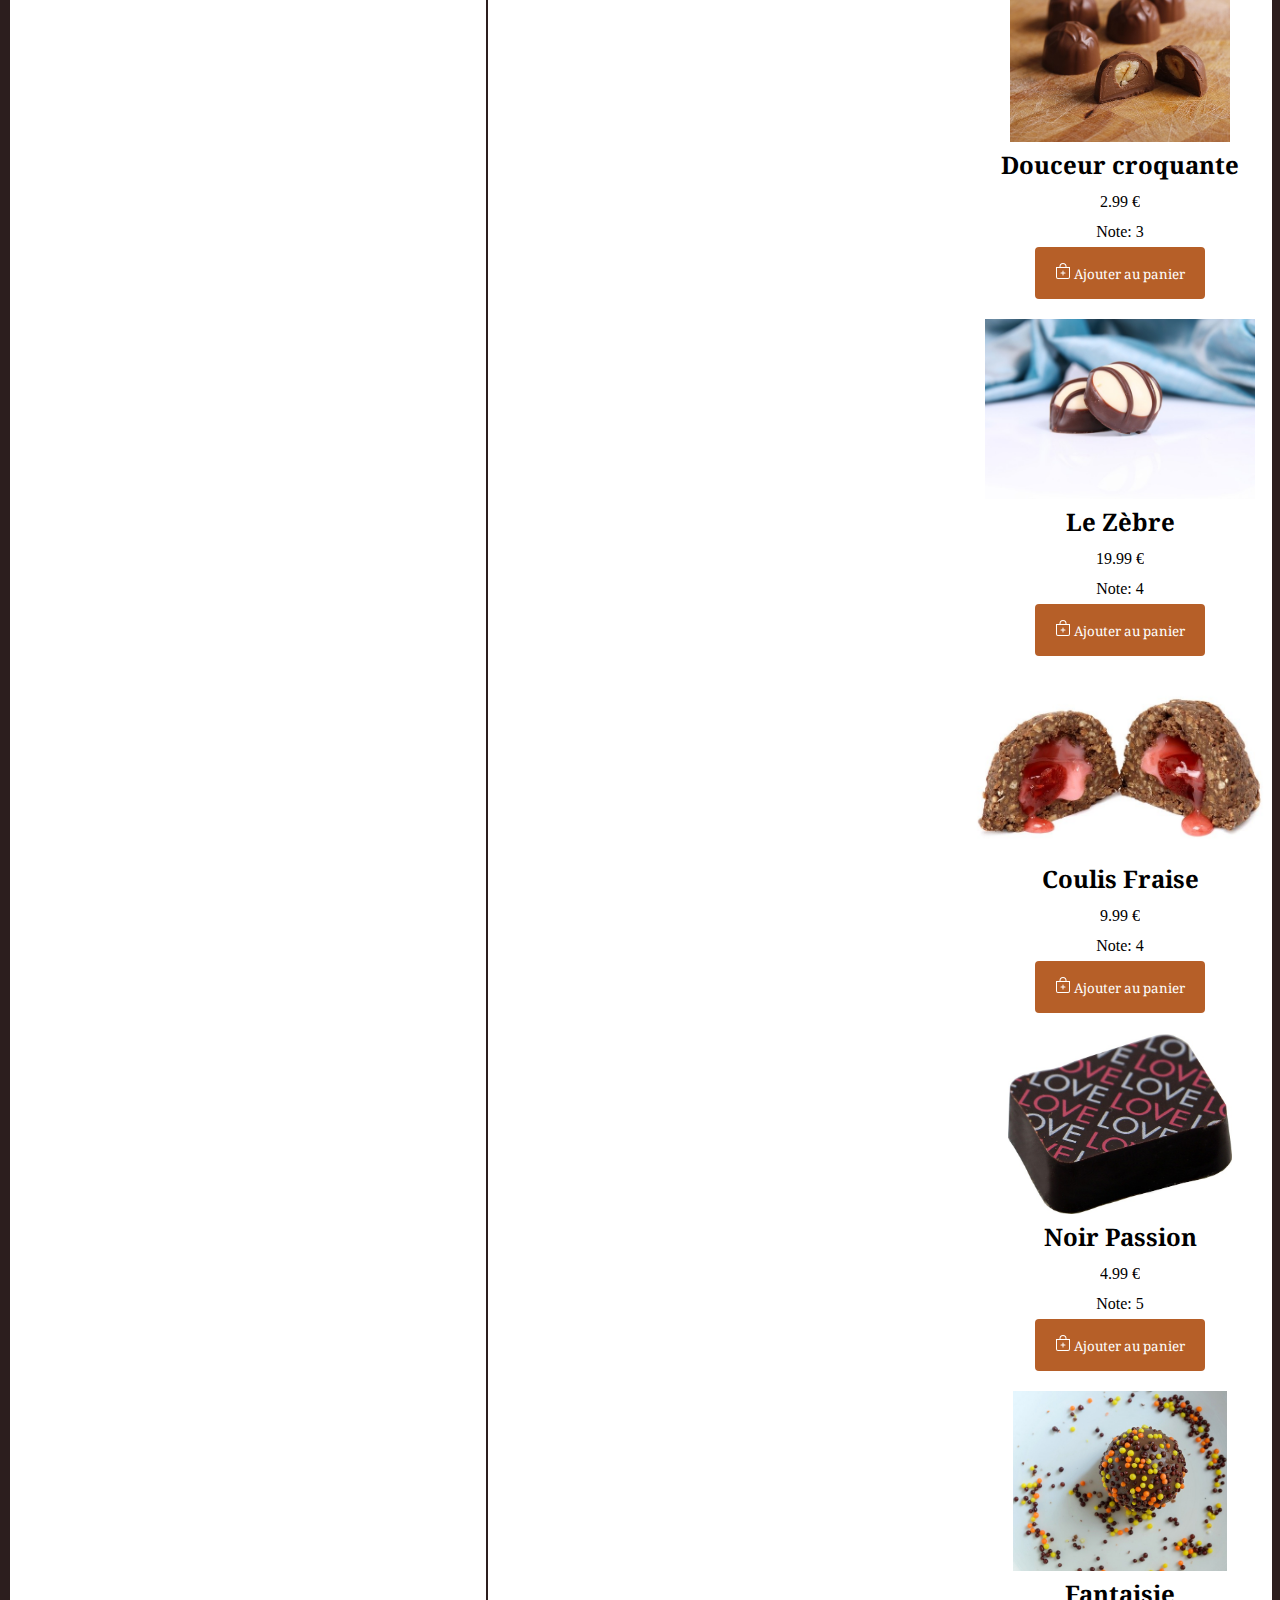
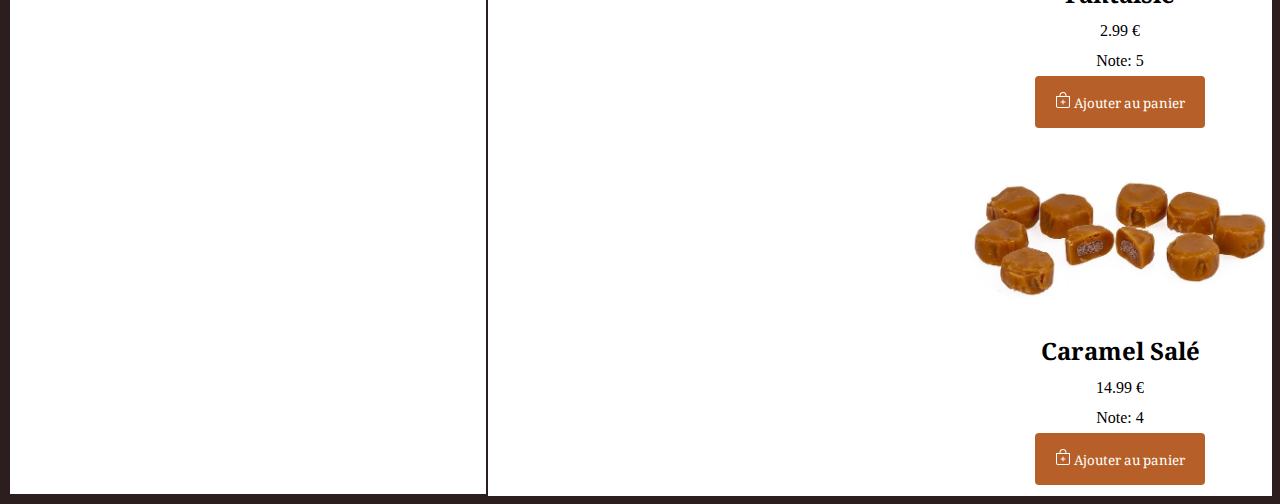
==== commit b858b801: "prix total panier fonctionnel" ====
--- a/boutique.html
+++ b/boutique.html
@@ -37,7 +37,7 @@
             
                 <div id="footerPanier">
                     <p>Total:<span id="prixTotal"></span> &euro;</p>
-                    <input type="button" value="Réinitialiser le panier">
+                    <input type="button" id="resetBtn" value="Réinitialiser le panier">
                     <input type="button" value="Valider le panier">
                 </div>
             </aside>
--- a/style.css
+++ b/style.css
@@ -2,7 +2,7 @@
 @import url("https://fonts.googleapis.com/css?family=Droid+Serif");
 
 *{
-    overflow: hidden;
+    overflow-x: hidden;
 }
 
 a {
@@ -87,7 +87,7 @@
     border: 2px solid;
     border-color: #2C1E1E;
     padding: 20px;
-    width: 320px;
+    width: 480px;
 }
 
 .table {
@@ -178,19 +178,25 @@
     margin: 2px;
 }
 
-.card>img {
+.cardTop{
+    display: flex;
+    flex-direction: column;
+    align-items: center;
+}
+
+.cardTop>img {
     width: 300px;
     object-fit: contain;
     height: 180px;
 }
 
-.card>button{
+.card>div>button{
     display: inline-block;
     font-family: 'Droid Serif';
     color: #FFFFFF;
     padding: 14px 18px;
 }
-.card> h2,p{
+.cardTop> h2,p{
     margin: 2%;
 }
 
@@ -208,13 +214,15 @@
 }
 
 #imageProduct{
-    object-fit: cover;
-}
-
-.btnPanier{
+    object-fit: contain;
+    width: 100%;
+}
+
+.ajoutPanier{
     background-color:#B65F28 ;
     border-radius: 4px;
     border-color: transparent;
+    padding: 10px 15px;
 }
 
 /*Panier*/
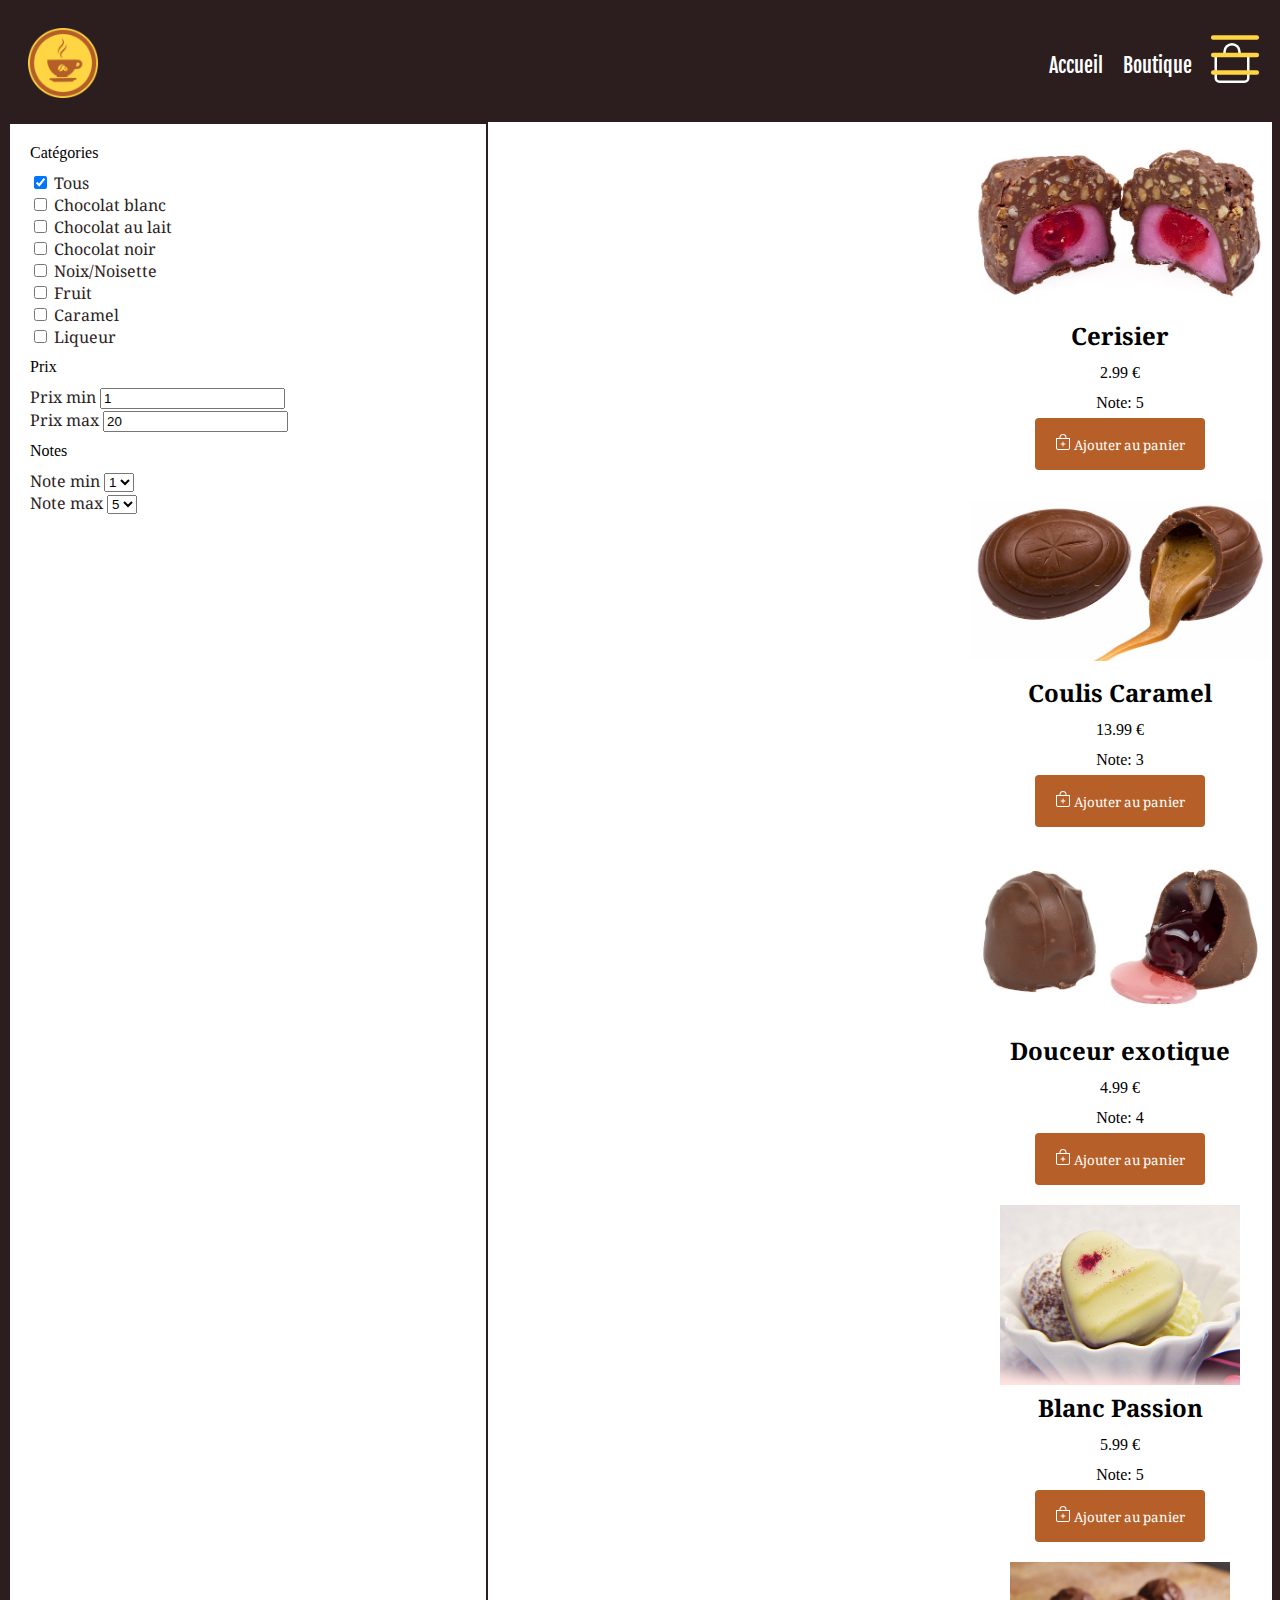
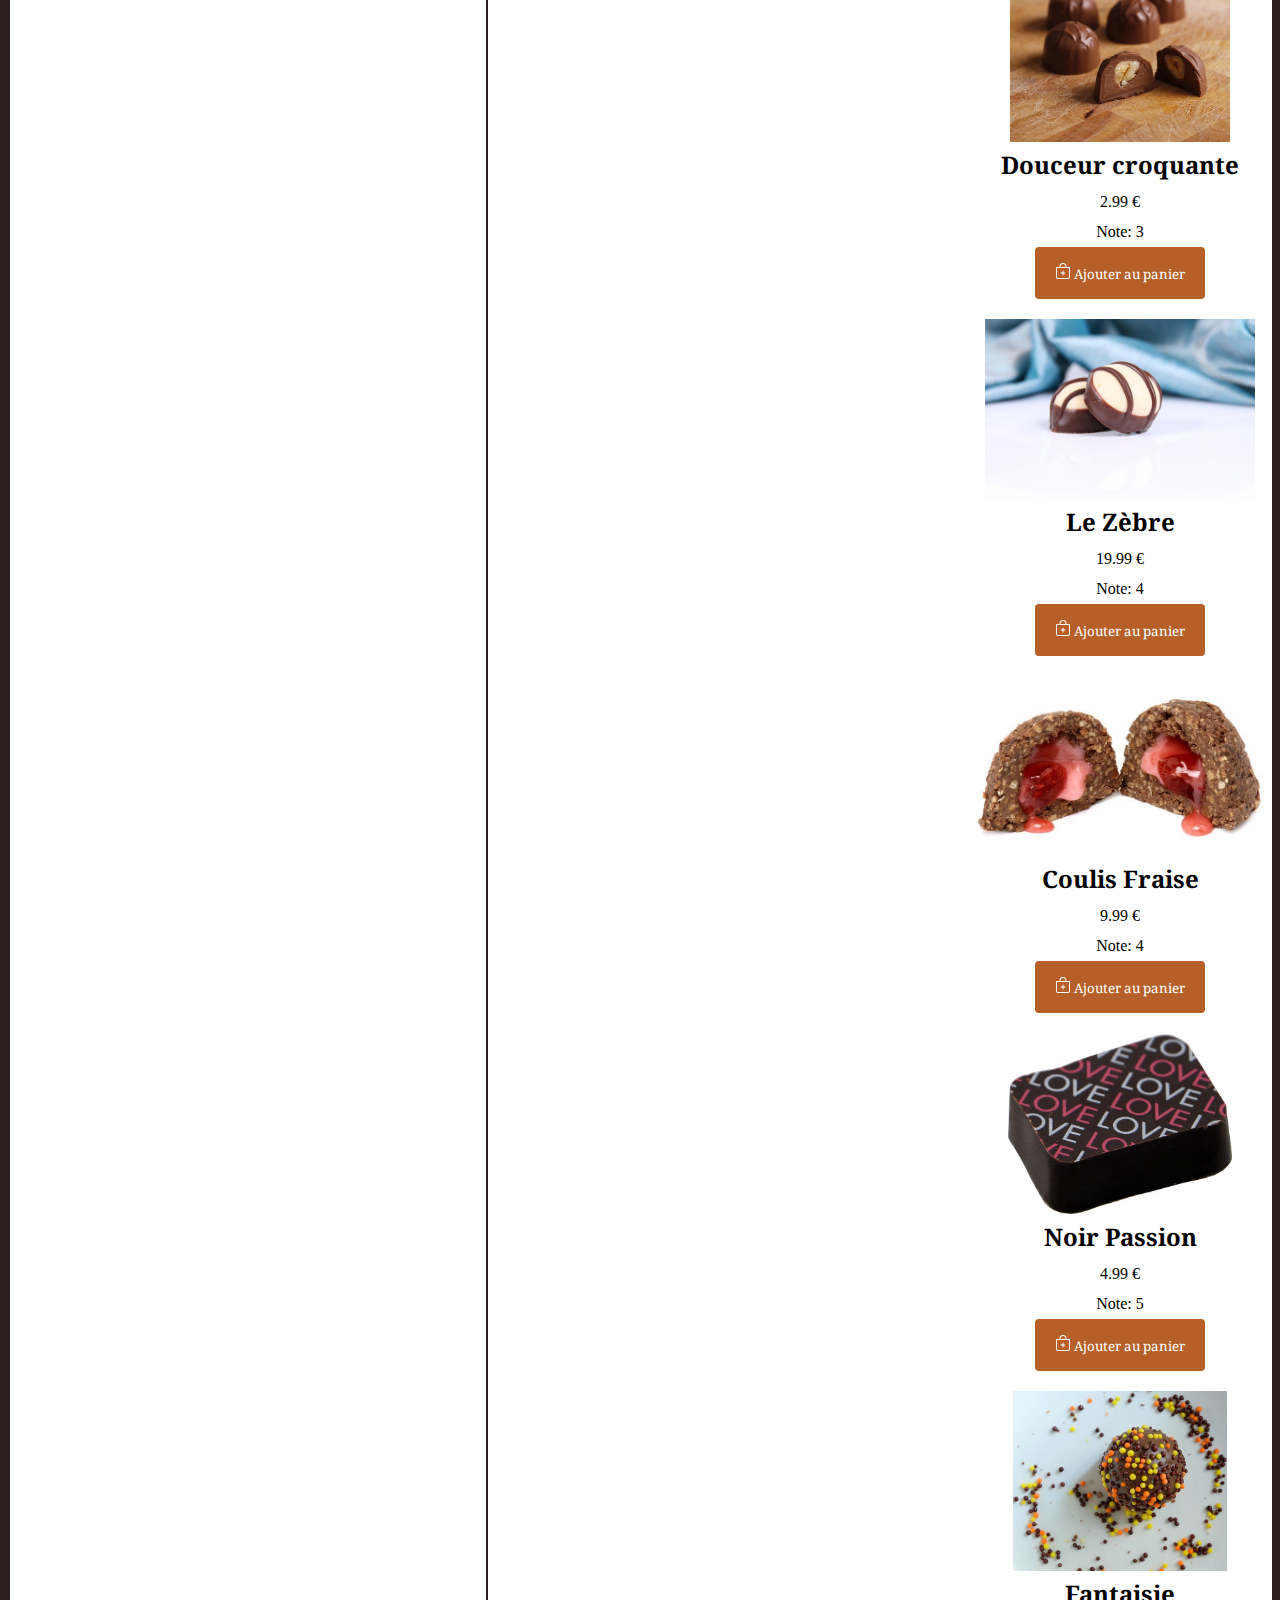
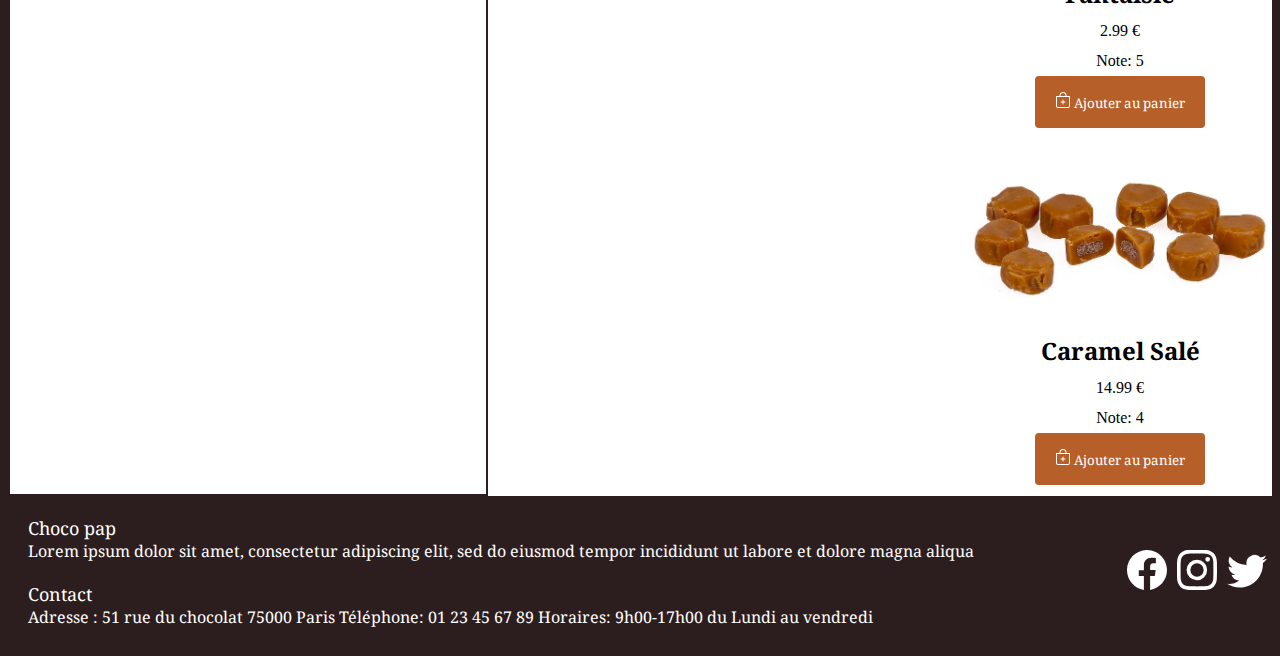
==== commit dd79d281: "version responsive + menu responsive" ====
--- a/boutique.html
+++ b/boutique.html
@@ -5,15 +5,16 @@
         <meta name="viewport" content="width=device-width, initial-scale=1">
         <title>Choco pap</title>
         <link href="https://cdn.jsdelivr.net/npm/bootstrap@5.2.3/dist/css/bootstrap.min.css" rel="stylesheet" integrity="sha384-rbsA2VBKQhggwzxH7pPCaAqO46MgnOM80zW1RWuH61DGLwZJEdK2Kadq2F9CUG65" crossorigin="anonymous">
-        <link rel="stylesheet" href="style.css">
+        <link rel="stylesheet" href="./style/style.css">
+        <link rel="stylesheet" href="./style/media-queries.css">
     </head>
     <body>
         <!-- HEADER-->
-        <header id="header">
+        <header id="header" class="d-flex flex-row justify-content-between">
             <div id="header-logo">
                 <img src="images/logo.png" alt="logo" width="70" height="70">
             </div>
-            <div id="header-right">
+            <div id="header-right" class="d-md-flex flex-row d-none justify-content-end">
                 <div class="text-style1">
                     <p><a href="index.html">Accueil</a></p></div>
                 <div class="text-style1">
@@ -21,8 +22,21 @@
                 <div id="panierBtn">
                     <img src="images/bag.svg" alt="panier" width="40" height="40">
                 </div>
+            </div>    
+        </header>
+
+        <img src="./images/list.svg" id="btnMenuToggle" onclick="showMenu()" class="d-md-none d-flex">
+        
+        <div id="menuCollapse" class="flex-column align-item-center">
+            <div class="text-style1">
+                <p><a href="index.html">Accueil</a></p></div>
+            <div class="text-style1">
+                <p><a href="boutique.html">Boutique</a></p></div>
+            <div id="panierBtn">
+                <p class="text-style1">Panier</p>
+                <img src="images/bag.svg" alt="panier" width="40" height="40">
             </div>
-        </header>
+        </div>
         
         <div id="panier" class="panierFerme">
             <aside id="panierConteneur">
@@ -43,12 +57,12 @@
             </aside>
         </div>
 
-        <div class="content ">
+        <div class="content d-flex flex-column flex-md-row justify-content-md-start justify-content-center">
             <!-- FILTRES -->
             
-            <div id="filter" class="d-flex flex-column">
-                <div>Cat&eacute;gories</div>
-                <div class="zone-filtre">
+            <div id="filter" class="d-flex flex-column ">
+                <div class="nomFiltre" onclick="showFiltre()">Cat&eacute;gories</div>
+                <div class="zone-filtre flex-column" >
                     <div>
                         <input type="checkbox" name="checkboxFiltre" id="all" checked >
                         <label for="ch-all">Tous</label>
@@ -82,7 +96,7 @@
                         <label for="ch-liqueur">Liqueur</label>
                     </div>
                 </div>
-                <div>Prix</div>
+                <div class="nomFiltre" onclick="showFiltre()">Prix</div>
                 <div class="zone-filtre">
                     <div>
                         <div>
@@ -95,8 +109,8 @@
                         </div> 
                     </div>
                 </div>
-                <div>Notes</div>
-                <div class="zone-filtre">
+                <div class="nomFiltre" onclick="showFiltre()">Notes</div>
+                <div class="zone-filtre" >
                     <div>
                         <div>
                             <span>Note min</span>
@@ -122,12 +136,35 @@
                 </div>
             </div>
             <!-- PRODUIT-->
-            <div id="catalogueProduit" class=" d-flex flex-wrap justify-content-start">
+            <div id="catalogueProduit" class=" d-flex flex-wrap justify-content-md-start justify-content-center">
                 <!-- TODO : Ajouter les produits de façon dynamique-->
+            </div>
+        </div>
+
+        <!-- FOOTER -->
+        <div id="footer" class="d-flex flex-md-row  flex-column">
+            <div id="info-container" class="d-flex flex-md-row  flex-column">
+                <div id="informations" class="col-md-4">
+                    <div class="text-style3">Choco pap</div>
+                    <div class="text-style4">Lorem ipsum dolor sit amet, consectetur adipiscing elit, sed do eiusmod tempor incididunt ut labore et dolore magna aliqua</div>
+                </div>
+                <div id="contact" class="col-md-4">
+                    <div class="text-style3">Contact</div>
+                    <div class="text-style4">Adresse : 51 rue du chocolat 75000 Paris Téléphone: 01 23 45 67 89
+                    Horaires: 9h00-17h00 du Lundi au vendredi</div>
+                </div>
+            </div>
+
+            <div id="social-network">
+                <div><img src="images/facebook.svg" width="40" height="40" alt="facebook"></div>
+                <div><img src="images/instagram.svg" width="40" height="40" alt="instagram"></div>
+                <div><img src="images/twitter.svg" width="40" height="40" alt="twitter"></div>
             </div>
         </div>
         
         <script src="/script/boutique.js" type="module"></script>
         <script src="/script/panier.js" type="module"></script>
+        <script src="/script/menu.js"></script>
+        <script src="/script/filtreCollapse.js"></script>
     </body>
 </html>--- a/style/style.css
+++ b/style/style.css
@@ -0,0 +1,268 @@
+@import url("https://fonts.googleapis.com/css?family=Fjalla+One");
+@import url("https://fonts.googleapis.com/css?family=Droid+Serif");
+
+
+a {
+    text-decoration: none;
+}
+
+body {
+    background-color: #2C1E1E;
+    overflow-x: hidden;
+}
+
+.content {
+    background-color: #FFFFFF;
+}
+
+#header, #footer, .content {
+    display: flex;
+    justify-content: space-between;
+}
+
+#header-right, #social-network {
+    display: flex;
+    align-items: center;
+}
+
+
+#header-right p {
+    margin-left: 20px;
+}
+
+#header img {
+    margin: 20px;
+}
+
+#social-network img {
+    margin: 5px;
+}
+
+
+
+
+.text-style1 {
+    font-size: 20px;
+    font-family: 'Fjalla One';
+    
+}
+.text-style1 a {
+    color: #FFFFFF;
+}
+
+.text-style2 {
+    display: inline-block;
+    font-family: 'Droid Serif';
+    padding: 10px;
+    border: 2px solid;
+}
+
+.text-style2 a {
+    color: #FFFFFF;
+}
+
+.text-style3 {
+    font-size: 18px;
+}
+.text-style3, .text-style4 {
+    font-family: 'Droid Serif';
+}
+
+/* menu*/
+#btnMenuToggle{
+    width: 70px;
+    position:absolute;
+    top: 20px;
+    right: 10px;
+}
+#menuCollapse{
+    display: none;
+}
+
+/*footer*/
+
+#footer{
+    color: #fff;
+}
+#informations, #contact {
+    margin: 20px;
+}
+
+/*Filtres*/
+
+
+.zone-filtre {
+    margin-top: 10px;
+    margin-bottom: 10px;
+    color: #2C1E1E;
+    font-family: 'Droid Serif';
+}
+
+#filter {
+    border: 2px solid;
+    border-color: #2C1E1E;
+    padding: 20px;
+    width: 480px;
+}
+
+.table {
+    display: table;
+    padding: 10px;
+}
+
+main{
+    height: fit-content;
+    display: flex;
+    justify-content: center;
+}
+
+/*Carousel*/
+
+#front-carousel{
+    position: absolute;
+    display: flex;
+    flex-direction: column;
+    justify-content: center;
+    z-index: 2;
+    margin-top: 20%;
+    align-items: center;
+}
+
+#front-carousel>h1{
+    font-family: 'Fjalla One';
+    color: #ffffff;
+    font-weight: 300;
+    font-size: 200px;
+}
+
+#button-boutique {
+    background-color:#B65F28 ;
+    border-radius: 4px;
+    border-color: transparent;
+    padding: 10px 15px;
+    display: flex;
+    justify-content: center;
+    width: fit-content;
+    filter: drop-shadow(0 0 3px rgba(0, 0, 0, 0.5));
+    
+}
+
+* {box-sizing:border-box}
+
+.carousel-container {
+  position: relative;
+  margin: auto;
+  z-index: 1;
+}
+
+.carouselImage{
+    opacity: .7;
+}
+
+#carouselControls{
+    position: absolute;
+    z-index: 2;
+    bottom: 4%;
+    right: 50%;
+}
+
+.dot {
+  cursor: pointer;
+  height: 15px;
+  width: 15px;
+  margin: 0 2px;
+  background-color: #bbb;
+  border-radius: 50%;
+  display: inline-block;
+  transition: background-color 0.6s ease;
+}
+
+.active, .dot:hover {
+  background-color: #717171;
+}
+
+
+h2{
+    color: #000000;
+    font-family: 'Droid Serif'; 
+}
+
+.card {
+    display: flex;
+    flex-direction: column;
+    align-items: center;
+    padding: 3%;
+    margin: 2px;
+    cursor: pointer;
+}
+
+.cardTop{
+    display: flex;
+    flex-direction: column;
+    align-items: center;
+}
+
+.cardTop>img {
+    width: 300px;
+    object-fit: contain;
+    height: 180px;
+}
+
+.card>div>button{
+    display: inline-block;
+    font-family: 'Droid Serif';
+    color: #FFFFFF;
+    padding: 14px 18px;
+}
+.cardTop> h2,p{
+    margin: 2%;
+}
+
+/* Page produit*/
+
+#presentation{
+    padding: 2% 15%;
+}
+#presentation>div{
+    padding: 2%;
+    margin-left: 5%;
+}
+#presentation.table{
+    padding-right: 50%;
+}
+
+#imageProduct{
+    object-fit: contain;
+    width: 100%;
+}
+
+.ajoutPanier{
+    background-color:#B65F28 ;
+    border-radius: 4px;
+    border-color: transparent;
+    padding: 10px 15px;
+}
+
+/*Panier*/
+
+#panier {
+    right: 0;
+    display: flex;
+    position: absolute;
+    background-color: #fff;
+    align-content: center;
+    border: 1px solid #1e282d;
+    border-top-width: 0;
+    text-align: center;
+    /* transition-duration: 0.4s; */
+    transition: all 0.31s;
+    z-index: 2;
+    flex-direction: column;
+    overflow-y: auto;
+    padding: 20px;
+    filter: drop-shadow(0 0 3px rgba(0, 0, 0, 0.5));
+}
+
+#panier.panierFerme{
+    right: -1500px;
+}--- a/style/media-queries.css
+++ b/style/media-queries.css
@@ -0,0 +1,22 @@
+@media (max-width: 768px) { 
+
+    body{
+        overflow-x: hidden;
+    }
+
+    #front-carousel>h1 {
+        font-size: 60px;
+    }
+
+    #social-network>div{
+        padding:2% ;
+        }
+
+    .zone-filtre{
+        display: none;
+    }
+
+    #imageProduct{
+        width: 280PX;
+    }
+}